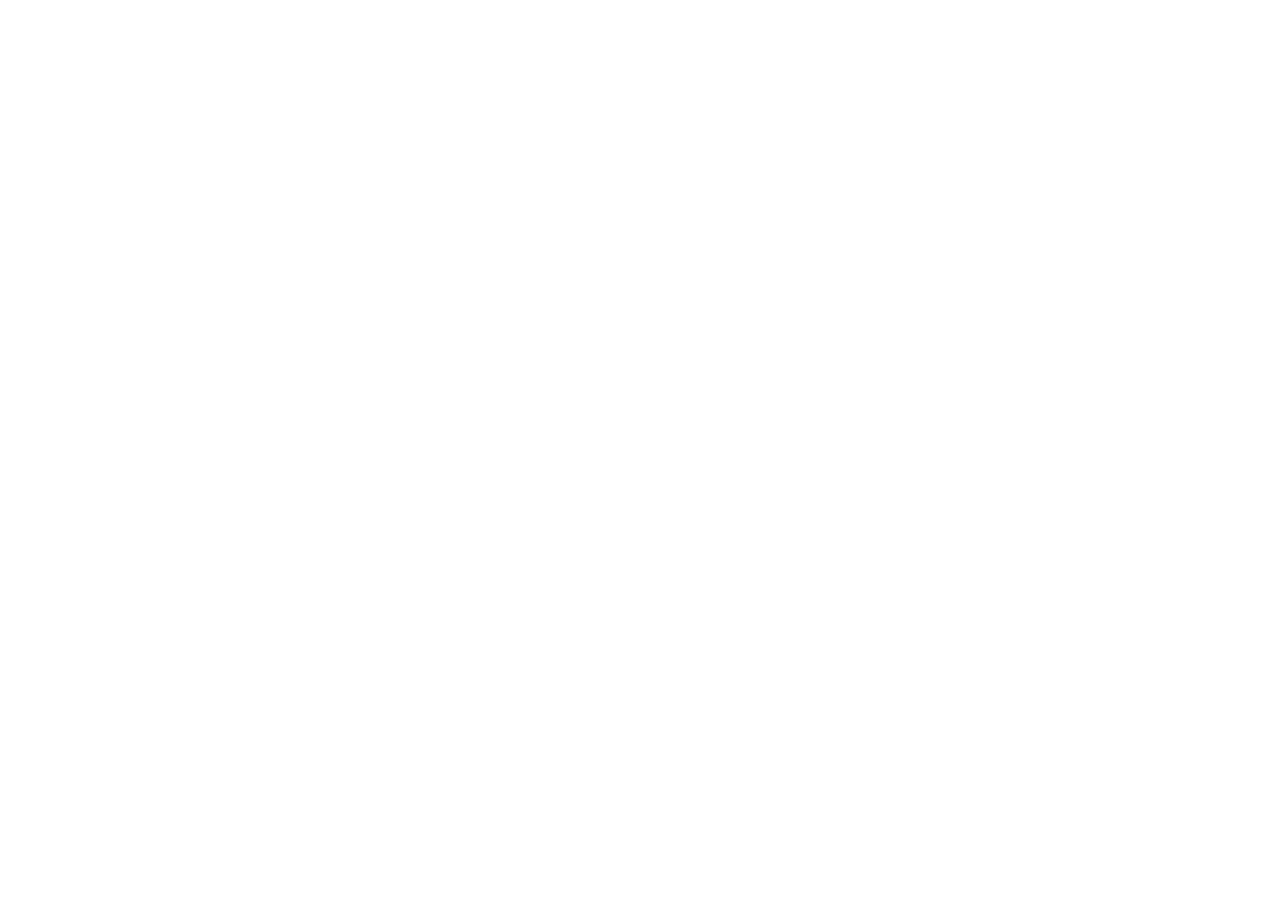
==== index.html @ 419121dc "first commit" ====
<html lang="en">
<head>
    <meta charset="UTF-8">
    <meta http-equiv="X-UA-Compatible" content="IE=edge">
    <meta name="viewport" content="width=device-width, initial-scale=1.0">
    <title>Document</title>
</head>
<body>
    
</body>
</html>
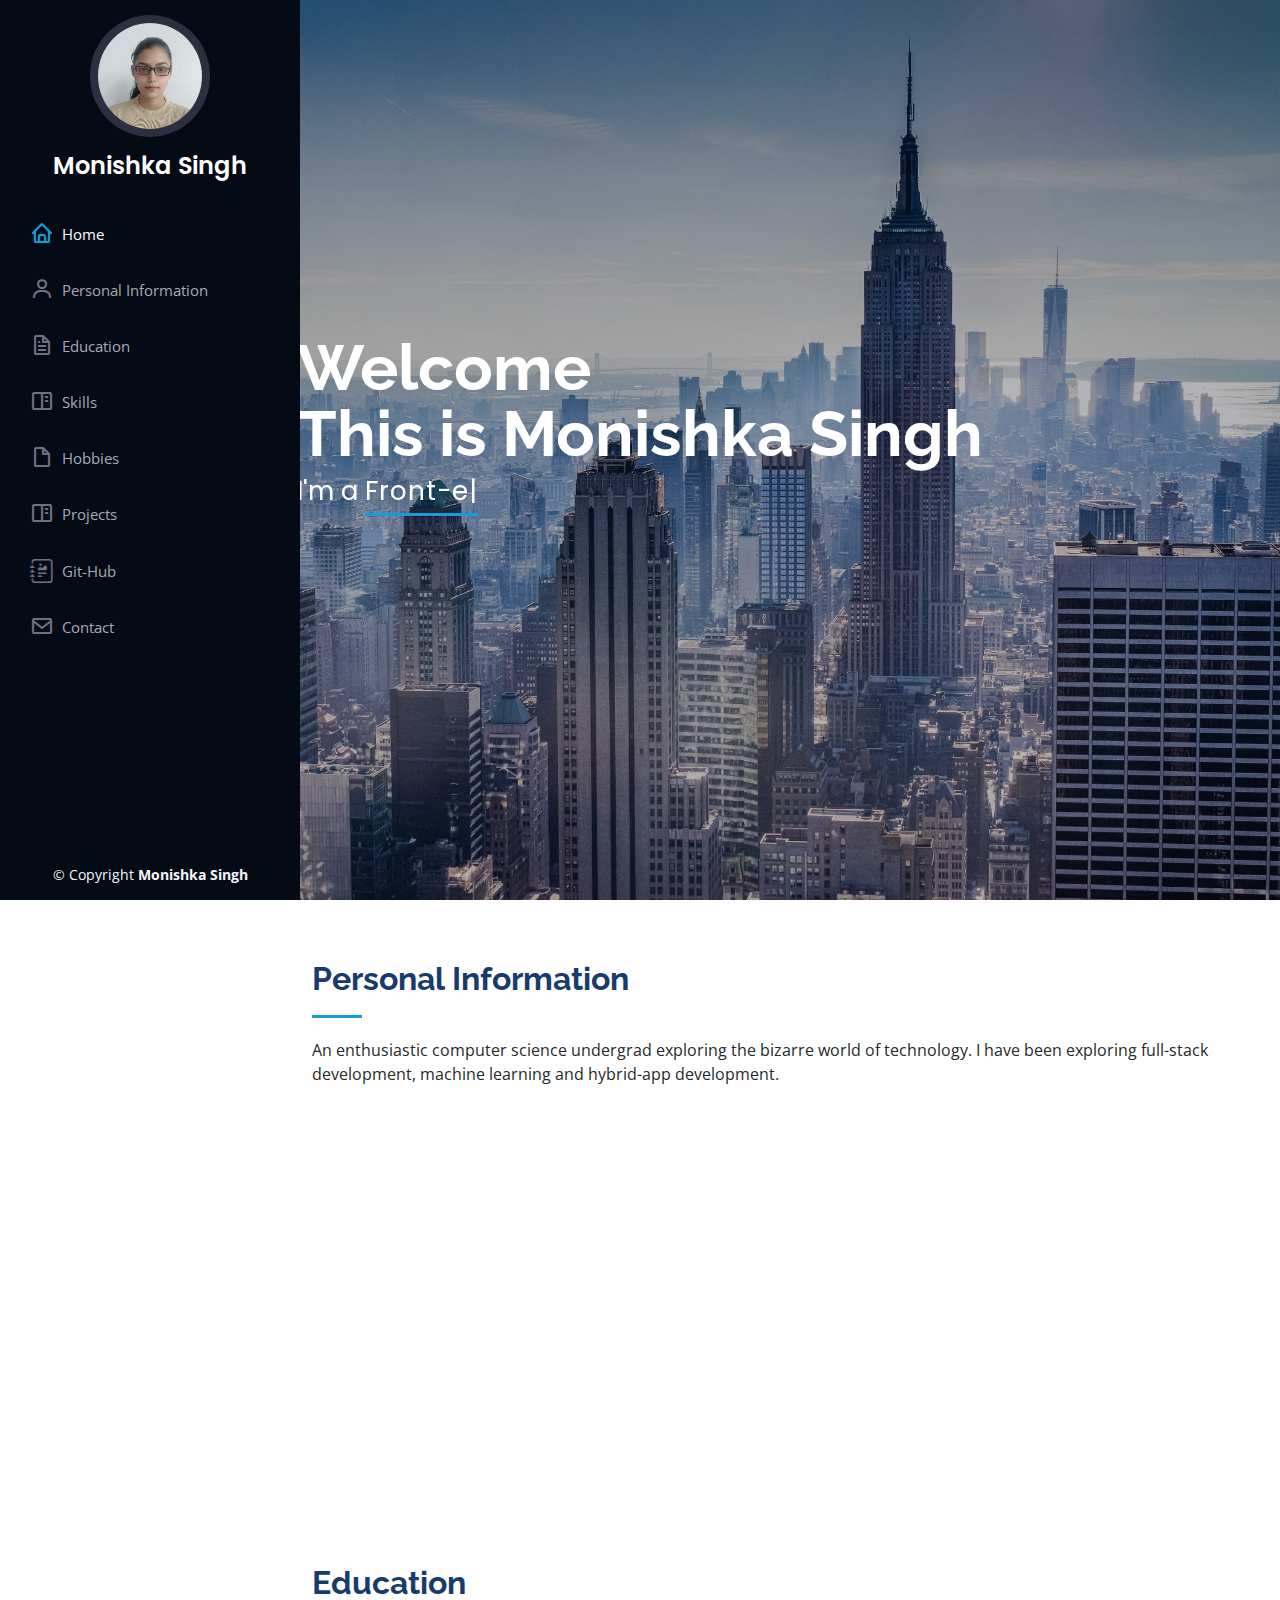
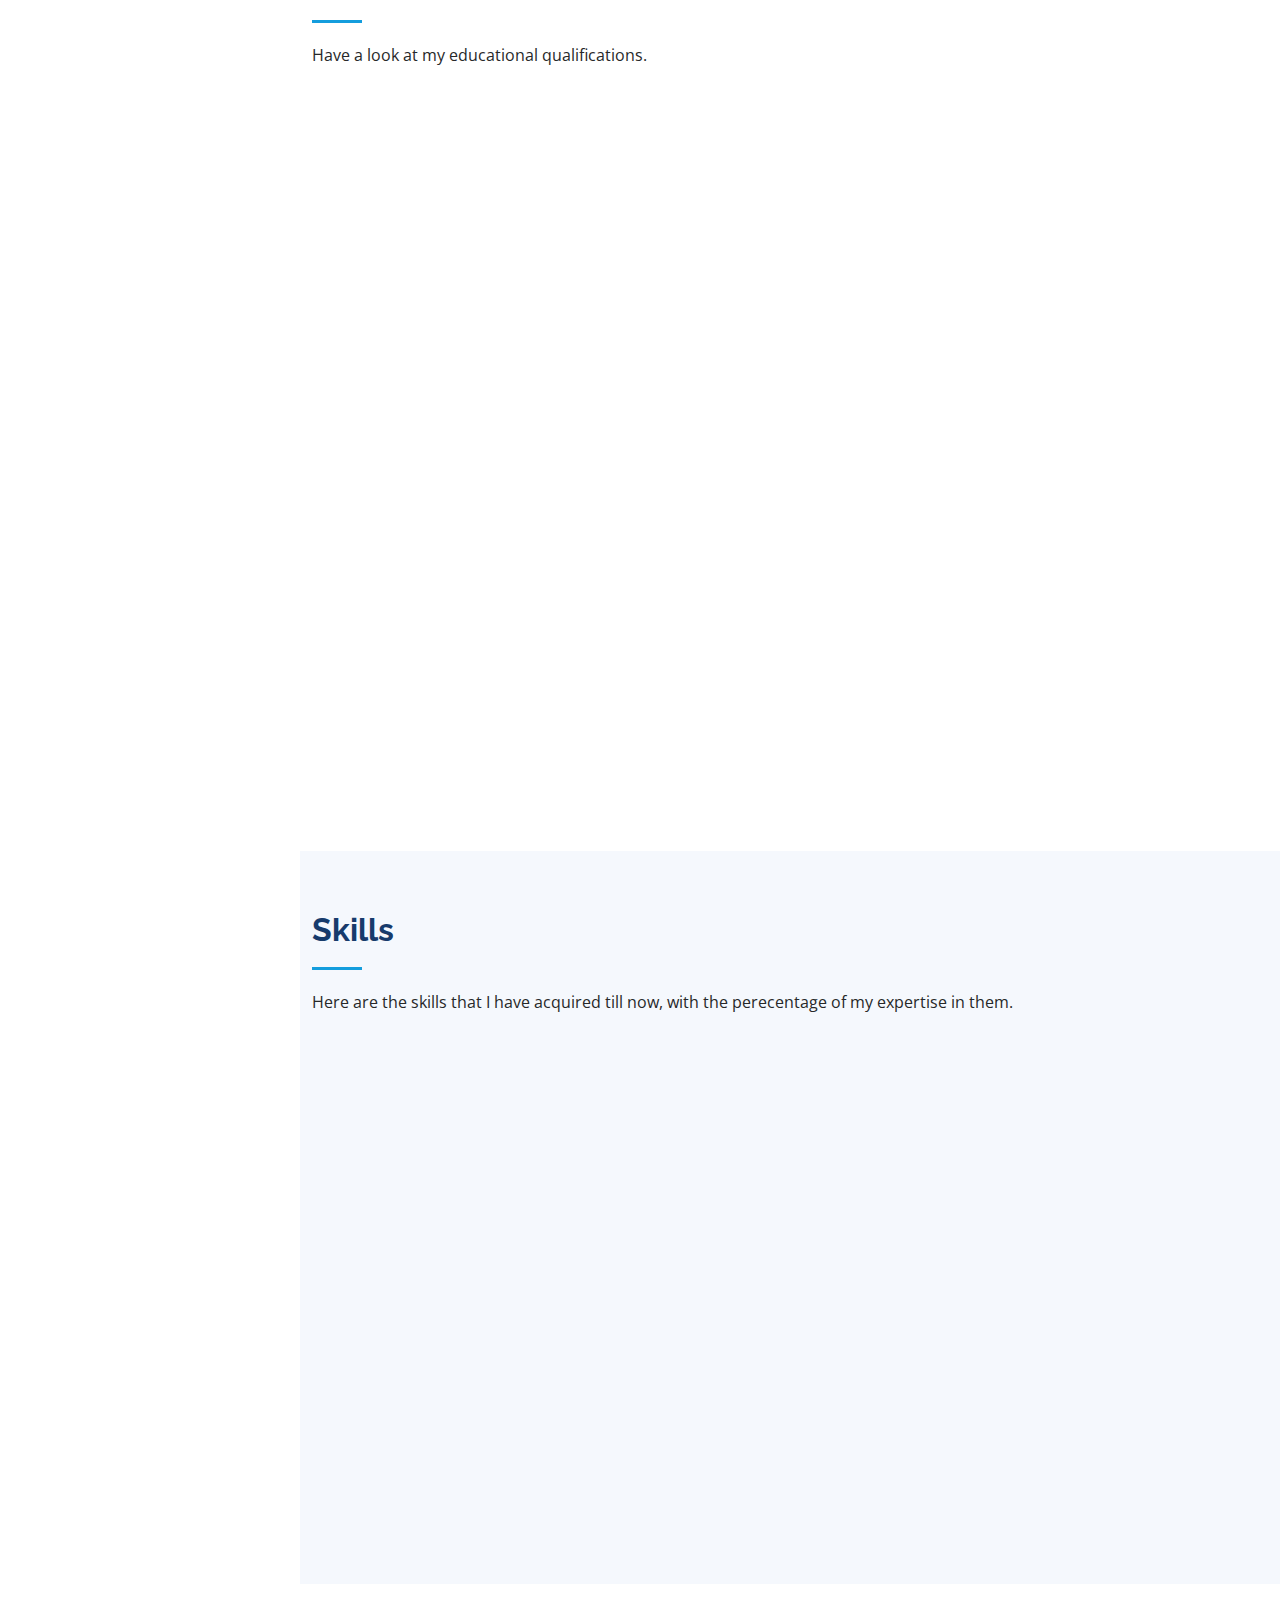
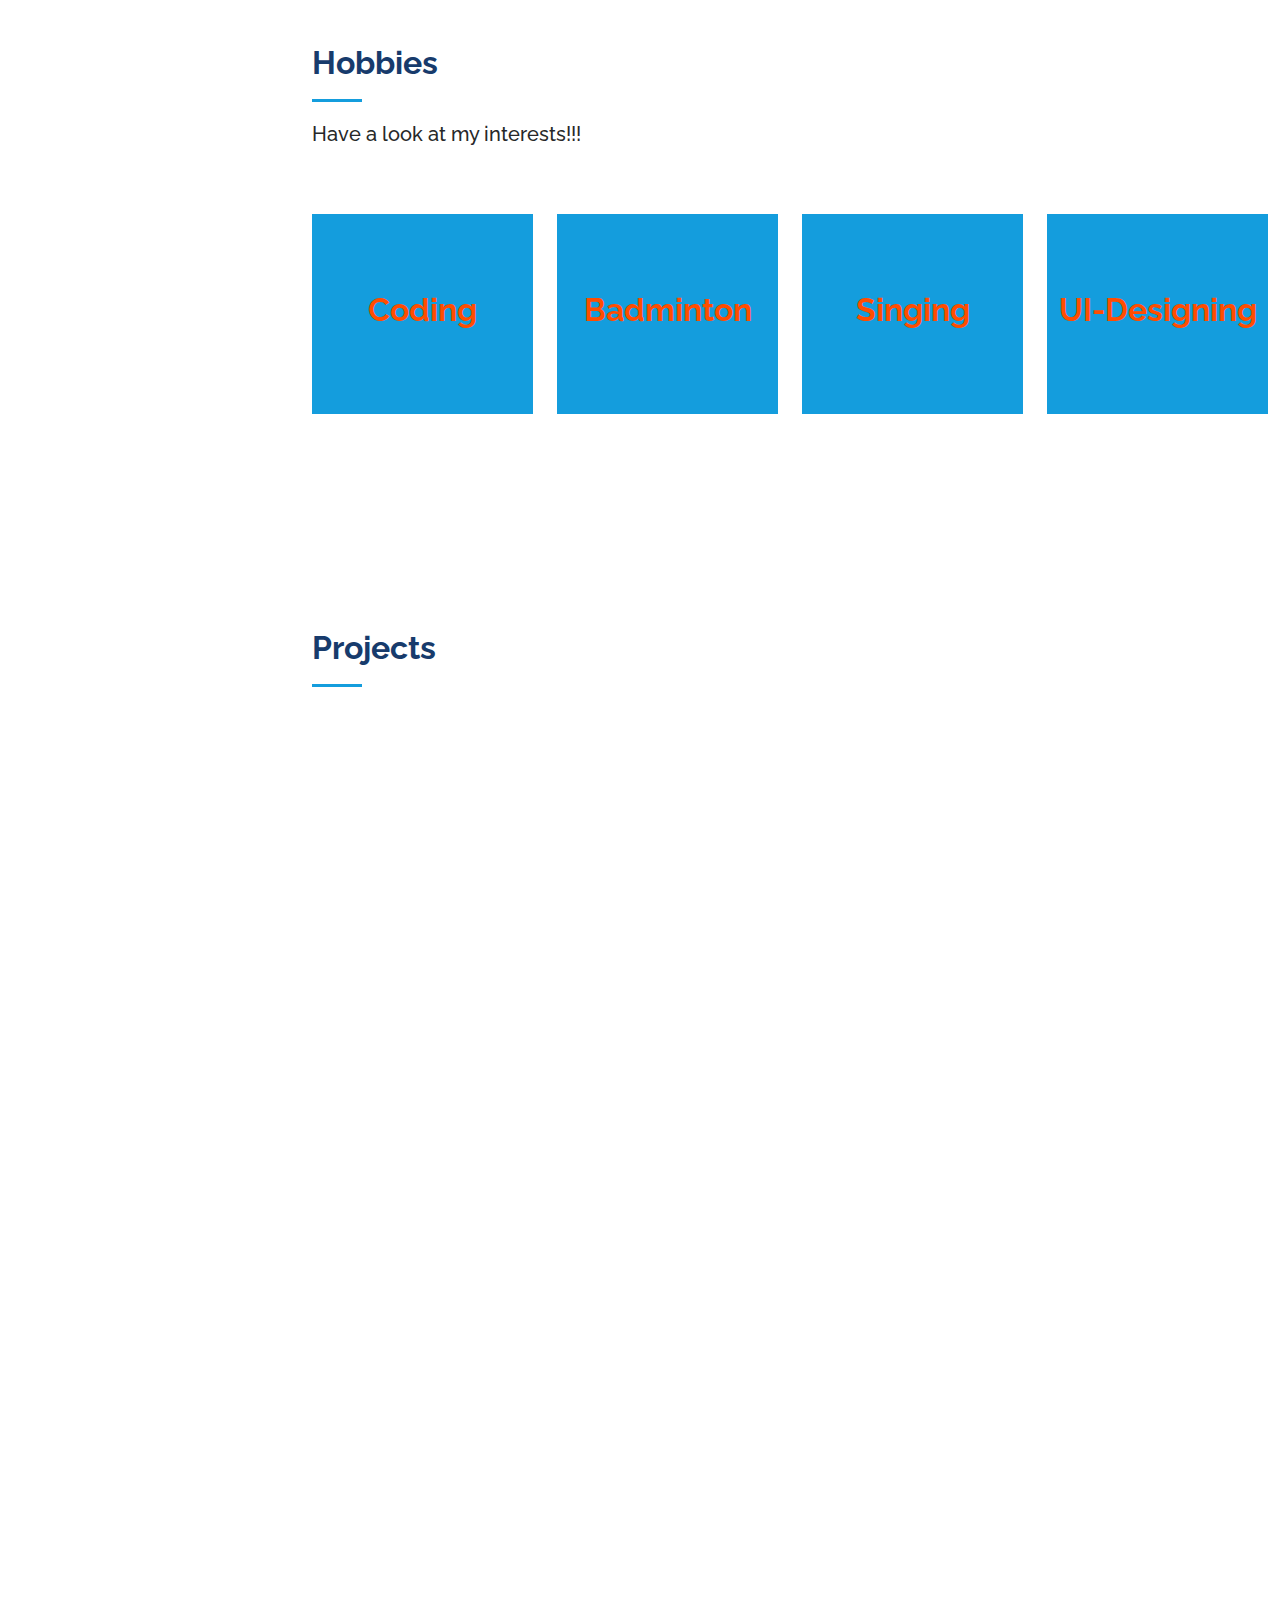
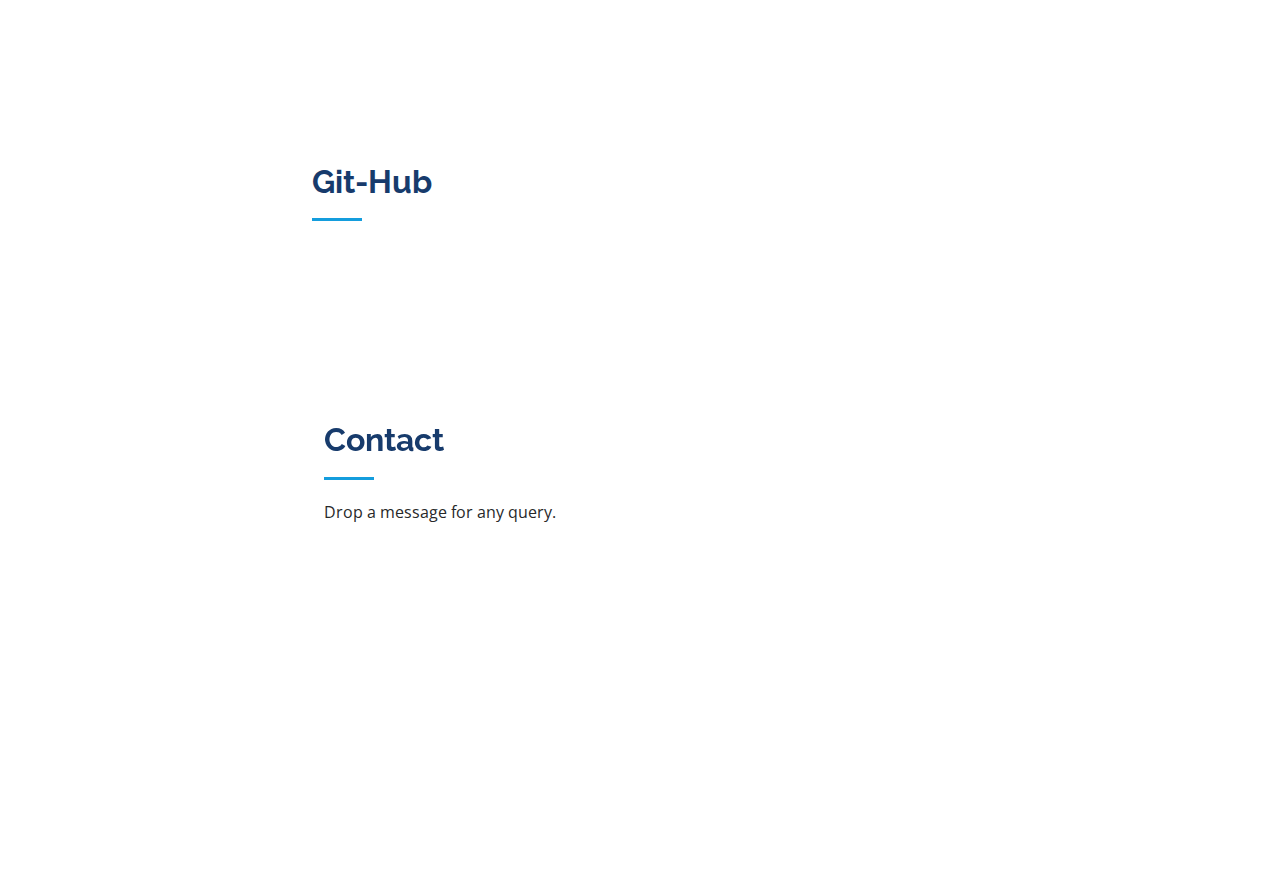
==== commit b4922493: "First commit" ====
--- a/index.html
+++ b/index.html
@@ -1,11 +1,593 @@
+<!DOCTYPE html>
 <html lang="en">
+
 <head>
-    <meta charset="UTF-8">
-    <meta http-equiv="X-UA-Compatible" content="IE=edge">
-    <meta name="viewport" content="width=device-width, initial-scale=1.0">
-    <title>Document</title>
+  <meta charset="utf-8">
+  <meta content="width=device-width, initial-scale=1.0" name="viewport">
+
+  <title>iPortfolio Bootstrap Template - Index</title>
+  <meta content="" name="description">
+  <meta content="" name="keywords">
+
+  <!-- Favicons -->
+  <link href="assets/img/favicon.png" rel="icon">
+  <link href="assets/img/apple-touch-icon.png" rel="apple-touch-icon">
+
+  <!-- Google Fonts -->
+  <link href="https://fonts.googleapis.com/css?family=Open+Sans:300,300i,400,400i,600,600i,700,700i|Raleway:300,300i,400,400i,500,500i,600,600i,700,700i|Poppins:300,300i,400,400i,500,500i,600,600i,700,700i" rel="stylesheet">
+
+  <!-- Vendor CSS Files -->
+  <link href="assets/vendor/aos/aos.css" rel="stylesheet">
+  <link href="assets/vendor/bootstrap/css/bootstrap.min.css" rel="stylesheet">
+  <link href="assets/vendor/bootstrap-icons/bootstrap-icons.css" rel="stylesheet">
+  <link href="assets/vendor/boxicons/css/boxicons.min.css" rel="stylesheet">
+  <link href="assets/vendor/glightbox/css/glightbox.min.css" rel="stylesheet">
+  <link href="assets/vendor/swiper/swiper-bundle.min.css" rel="stylesheet">
+
+  <link
+  rel="stylesheet"
+  href="https://cdnjs.cloudflare.com/ajax/libs/font-awesome/4.7.0/css/font-awesome.css"
+  integrity="sha512-5A8nwdMOWrSz20fDsjczgUidUBR8liPYU+WymTZP1lmY9G6Oc7HlZv156XqnsgNUzTyMefFTcsFH/tnJE/+xBg=="
+  crossorigin="anonymous"
+  referrerpolicy="no-referrer"/>
+  <link href="assets/css/style.css" rel="stylesheet">
+
+ 
 </head>
+
 <body>
+
+ 
+  <i class="bi bi-list mobile-nav-toggle d-xl-none"></i>
+
+  <header id="header">
+    <div class="d-flex flex-column">
+
+      <div class="profile">
+        <img src="./assets/img/IMG_20220712_162815 (2).jpg" alt="" class="img-fluid rounded-circle">
+        <h1 class="text-light"><a href="index.html">Monishka Singh</a></h1>
+        
+      </div>
+
+      <nav id="navbar" class="nav-menu navbar">
+        <ul>
+          <li><a href="#hero" class="nav-link scrollto active"><i class="bx bx-home"></i> <span>Home</span></a></li>
+          <li><a href="#Personal Information" class="nav-link scrollto"><i class="bx bx-user"></i> <span>Personal Information</span></a></li>
+          <li><a href="#Education" class="nav-link scrollto"><i class="bx bx-file content"></i> <span>Education</span></a></li>
+          <li><a href="#Skills" class="nav-link scrollto"><i class="bx bx-book-content"></i> <span>Skills</span></a></li>
+          <li><a href="#Hobbies" class="nav-link scrollto"><i class="bx bx-file-blank"></i> <span>Hobbies</span></a></li>
+          <li><a href="#Projects" class="nav-link scrollto"><i class="bx bx-book-content"></i> <span>Projects</span></a></li>
+
+          <li><a href="#Git-Hub" class="nav-link scrollto"><i class="bx bi-journal-richtext"></i> <span>Git-Hub</span></a></li>
+          <li><a href="#Contact" class="nav-link scrollto"><i class="bx bx-envelope"></i> <span>Contact</span></a></li>
+        </ul>
+      </nav><!-- .nav-menu -->
+    </div>
+  </header><!-- End Header -->
+  <section id="hero" class="d-flex flex-column justify-content-center align-items-center">
+    <div class="hero-container" data-aos="fade-in">
+      <h1>Welcome</h1>
+      <h1>This is Monishka Singh</h1>
+      <p>I'm a <span class="typed" data-typed-items="Front-end developer, Programmer"></span></p>
+    </div>
+  </section><!-- End Hero -->
+
+  <main id="main">
+     <section id="Personal Information" class="Personal Information">
+      <div class="container">
+
+        <div class="section-title">
+          <h2>Personal Information</h2>
+          <p>An enthusiastic computer science undergrad exploring the bizarre world of technology. I have been exploring full-stack development, machine learning and hybrid-app development.</p>
+        </div>
+
+        <div class="row">
+          <div class="col-lg-4" data-aos="fade-right">
+            <img src="./assets/img/IMG_20220712_162815 (2).jpg" class="img-fluid" alt="">
+          </div>
+          <div class="col-lg-8 pt-4 pt-lg-0 content" data-aos="fade-left">
+           
+            <p class="fst-italic">
+             
+            <br>
+            <div class="row">
+              
+                <ul>
+                  <li><h5><i class="bi bi-chevron-right"></i> <strong>Address:&nbsp&nbsp</strong> <span>18- Jorawar Nagar, Shahganj, Agra</span></h5></li>
+                  <br>
+                  <br>
+                  <li><h5><i class="bi bi-chevron-right"></i> <strong>Phone:&nbsp&nbsp </strong> <span>8791291678</span></h5></li>
+                  <br>
+                  <br>
+                  <li><h5><i class="bi bi-chevron-right"></i> <strong>City:&nbsp&nbsp </strong> <span>Agra</span></h5></li>
+                  <br>
+                  <br>
+
+      
+                  
+                  <li><h5><i class="bi bi-chevron-right"></i> <strong>Email:&nbsp&nbsp  </strong> <span>singhmonishkass@gmail.com</span></h5></li>
+                </ul>
+              </div>
+            </div>
+            
+          </div>
+        </div>
+
+      </div>
+    </section>
+    <section id="Education" class="Education">
+    <div class="container">
+
+      <div class="section-title">
+        <h2>Education</h2>
+        <p>Have a look at my educational qualifications.</p>
+      </div>
+     
+      
+              <div class="row">
+                <div class="col-lg-6" data-aos="fade-up">
+                  <!-- <h3 class="resume-title">Education</h3> -->
+                  <div class="resume-item">
+                    <ul type="disc">
+                      <li>
+                    <h4>Undergraduation</h4>
+                    <h5>2020 - Present</h5>
+                    <p>Status: Persuing</p>
+                    
+                    <p>Current year: Third</p>
+                    <p>Branch: Computer Science and Engineering</p>
+                    <p>College: GLA University(Mathura)</p>
+                  </li>
+                  </div>
+
+
+                  <div class="row">
+                  
+                      <div class="resume-item">
+                        <ul type="disc">
+                          <li>
+                        <h4>Senior-Secondary Education</h4>
+                        <h5>2018-2020</h5>
+                        <p>Status: Completed</p>
+                        
+                        <p>Stream: Science</p>
+                        
+                        <p>School: St Clares Senior Secondary School(Affiliated to CBSE)</p>
+                        <p>Percentage: 92%</p>
+
+                      </li>
+                      </div>
+                      <div class="row">
+                        
+                          <div class="resume-item">
+                            <ul type="disc">
+                              <li>
+                            <h4>Secondary Education</h4>
+                            <h5>2017-2018</h5>
+                            <p>Status: Completed</p>
+                            
+                            
+                            
+                            <p>School: St Clares Senior Secondary School(Affiliated to CBSE)</p>
+                            <p>Percentage: 95%</p>
     
+                          </li>
+                          </div>
+
+                      
+
+    
+
+                  
+
+          <div class="col-lg-3 col-md-6 d-md-flex align-items-md-stretch" data-aos="fade-up" data-aos-delay="300">
+           
+    </section><!-- End Facts Section -->
+
+    <!-- ======= Skills Section ======= -->
+    <section id="Skills" class="skills section-bg">
+      <div class="container">
+
+        <div class="section-title">
+          <h2>Skills</h2>
+          <p>Here are the skills that I have acquired till now, with the perecentage of my expertise in them.</p>
+        </div>
+
+        <div class="row skills-content">
+
+          <div class="col-lg-6" data-aos="fade-up">
+
+            <div class="progress">
+              <span class="skill">Networking <i class="val">80%</i></span>
+              <div class="progress-bar-wrap">
+                <div class="progress-bar" role="progressbar" aria-valuenow="100" aria-valuemin="0" aria-valuemax="100"></div>
+              </div>
+            </div>
+
+            <div class="progress">
+              <span class="skill">C Programming <i class="val">90%</i></span>
+              <div class="progress-bar-wrap">
+                <div class="progress-bar" role="progressbar" aria-valuenow="90" aria-valuemin="0" aria-valuemax="100"></div>
+              </div>
+            </div>
+
+            <div class="progress">
+              <span class="skill">Java Programming <i class="val">70%</i></span>
+              <div class="progress-bar-wrap">
+                <div class="progress-bar" role="progressbar" aria-valuenow="75" aria-valuemin="0" aria-valuemax="100"></div>
+              </div>
+            </div>
+
+
+            <div class="progress">
+              <span class="skill">HTML<i class="val">100%</i></span>
+              <div class="progress-bar-wrap">
+                <div class="progress-bar" role="progressbar" aria-valuenow="100" aria-valuemin="0" aria-valuemax="100"></div>
+              </div>
+            </div>
+
+            
+            <div class="progress">
+              <span class="skill">CSS<i class="val">90%</i></span>
+              <div class="progress-bar-wrap">
+                <div class="progress-bar" role="progressbar" aria-valuenow="90" aria-valuemin="0" aria-valuemax="100"></div>
+              </div>
+            </div>
+            
+            <div class="progress">
+              <span class="skill">JavaScript<i class="val">70%</i></span>
+              <div class="progress-bar-wrap">
+                <div class="progress-bar" role="progressbar" aria-valuenow="70" aria-valuemin="0" aria-valuemax="100"></div>
+              </div>
+            </div>
+
+            
+            <div class="progress">
+              <span class="skill">Python<i class="val">70%</i></span>
+              <div class="progress-bar-wrap">
+                <div class="progress-bar" role="progressbar" aria-valuenow="70" aria-valuemin="0" aria-valuemax="100"></div>
+              </div>
+            </div>
+
+
+            
+            <div class="progress">
+              <span class="skill">Shell-scripting <i class="val">80%</i></span>
+              <div class="progress-bar-wrap">
+                <div class="progress-bar" role="progressbar" aria-valuenow="80" aria-valuemin="0" aria-valuemax="100"></div>
+              </div>
+            </div>
+
+          </div>
+
+          
+
+      </div>
+    </section><!-- End Skills Section -->
+
+    
+    <section id="Hobbies" class="Hobbies">
+      <div class="container">
+
+        <div class="section-title">
+          <h2>Hobbies</h2>
+          <h5>Have a look at my interests!!!</h5>
+          <div class="row">
+            <div class="col-md-6 col-lg-3 d-flex align-items-stretch mb-5 mb-lg-0">
+              <section id="sec-3">
+                
+                <div class="box" id="box1"><h3>Coding</h3></div>
+              </div>
+                <div class="col-md-6 col-lg-3 d-flex align-items-stretch mb-5 mb-lg-0">
+                  <section id="sec-3">
+                    <div class="box2" id="box2"><h3>Badminton</h3></div>
+                  </div>
+
+                    <div class="col-md-6 col-lg-3 d-flex align-items-stretch mb-5 mb-lg-0">
+                      <section id="sec-3">
+                        <div class="box3" id="box3"><h3>Singing</h3></div>
+                      </div>
+                      <div class="col-md-6 col-lg-3 d-flex align-items-stretch mb-5 mb-lg-0">
+                        <section id="sec-3">
+                          <div class="box4" id="box4"><h3>UI-Designing</h3></div>
+                        </div>
+  
+
+
+                        
+  
+                
+              </section>
+           
+
+
+          
+       
+        </div>
+      </div>
+    </section>
+
+
+
+    
+    <section id="Projects" class="Projects">
+      <div class="container">
+
+        <div class="section-title">
+          <h2>Projects</h2>
+ <div class="row">
+          <div class="col-lg-4 col-md-6 icon-box" data-aos="fade-up">
+
+
+          <section id="sec3">
+            <a href="https://123moni-source.github.io/To-do-list/"  target="_blank">
+                <main>
+                    <div class="im"><img src="./assets/img/project.jpg" alt="List" height="70%" width="70%">
+                    </div>
+                    <div class="info">
+                        <dl>
+                            <dt><h3 id="project">TO-DO LIST</h3></dt>
+                            <dd>Manage your daily tasks with the app.</dd>
+                        </dl>
+                    </div>
+                </main>
+            </a>
+          </div>
+            
+             <div class="col-lg-4 col-md-6 icon-box" data-aos="fade-up" data-aos-delay="100"> 
+
+            <section id="sec3">
+              <a href="https://123moni-source.github.io/Live_clock_frontend/"  target="_blank">
+                  <main>
+                      <div class="im"><img src="./assets/img/project.jpg" alt="List" height="70%" width="70%">
+                      </div>
+                      <div class="info">
+                          <dl>
+                              <dt><h3 id="project">LIVE-CLOCK</h3></dt>
+                              <dd>Keep a track of time with this live clock.</dd>
+                          </dl>
+                      </div>
+                  </main>
+              </a>
+
+            </div>
+
+
+
+            <div class="col-lg-4 col-md-6 icon-box" data-aos="fade-up" data-aos-delay="100"> 
+
+              <section id="sec3">
+                <a href="https://123moni-source.github.io/API/"  target="_blank">
+                    <main>
+                        <div class="im"><img src="./assets/img/project.jpg" alt="List" height="70%" width="70%">
+                        </div>
+                        <div class="info">
+                            <dl>
+                                <dt><h3 id="project">COVID-API</h3></dt>
+                                <dd>Know about the daily status of pandemic with this API.</dd>
+                            </dl>
+                        </div>
+                    </main>
+                </a>
+  
+              </div>
+
+
+
+
+              <div class="row">
+                <div class="col-lg-4 col-md-6 icon-box" data-aos="fade-up">
+      
+      
+                <section id="sec3">
+                  <a href="https://123moni-source.github.io/Ball_Animation/"  target="_blank">
+                      <main>
+                          <div class="im"><img src="./assets/img/project.jpg" alt="List" height="70%" width="70%">
+                          </div>
+                          <div class="info">
+                              <dl>
+                                  <dt><h3 id="project">ANIMATIONS</h3></dt>
+                                  <dd>Just an implementation of animations on front-end</dd>
+                              </dl>
+                          </div>
+                      </main>
+                  </a>
+                </div>
+                  
+                   <div class="col-lg-4 col-md-6 icon-box" data-aos="fade-up" data-aos-delay="100"> 
+      
+                  <section id="sec3">
+                    <a href="https://123moni-source.github.io/Firebase/"  target="_blank">
+                        <main>
+                            <div class="im"><img src="./assets/img/project.jpg" alt="List" height="70%" width="70%">
+                            </div>
+                            <div class="info">
+                                <dl>
+                                    <dt><h3 id="project">FIREBASE & CRUD APPLICATION</h3></dt>
+                                    <dd>A contact form using firebase.</dd>
+                                </dl>
+                            </div>
+                        </main>
+                    </a>
+      
+                  </div>
+      
+      
+      
+                  <div class="col-lg-4 col-md-6 icon-box" data-aos="fade-up" data-aos-delay="100"> 
+                    
+                    <section id="sec3">
+                      <a href=""  target="_blank">
+                          <main>
+                              <div class="im"><img src="./assets/img/project.jpg" alt="List" height="70%" width="70%">
+                              </div>
+                              <div class="info">
+                                  <dl>
+                                      <dt><h3 id="project">FLIP THE CARD GAME</h3></dt>
+                                      <dd>A simple game suding Javascript.</dd>
+                                  </dl>
+                              </div>
+                          </main>
+                      </a>
+        
+                    </div>
+                    
+
+             
+           
+       
+    </section><!-- End Section -->
+
+
+    <!-- ======= Contact Section ======= -->
+
+
+
+    <section id="Git-Hub" class="Git-Hub">
+      <div class="container">
+
+        <div class="section-title">
+          <h2>Git-Hub</h2>
+          
+
+
+
+          <div class="row">
+            <div class="col-lg-4 col-md-6 icon-box" data-aos="fade-up">
+               
+               <section id="sec4">
+                  
+                    <article id="art-1" class="art">10+ Repositories</article>
+                    </div>
+
+
+
+                    <div class="col-lg-4 col-md-6 icon-box" data-aos="fade-up">
+               
+                      <section id="sec4">
+                         
+                           <article id="art-1" class="art">Active since 2020</article>
+                           </div>
+  
+                           
+
+                           <div class="col-lg-4 col-md-6 icon-box" data-aos="fade-up">
+               
+                            <section id="sec4">
+                               
+                                 <article id="art-1" class="art"> Id: 123moni-source</article>
+                                 </div>
+               
+  
+                    
+          
+        </div>
+
+
+
+
+
+
+
+
+
+
+    <section id="Contact" class="Contact">
+      <div class="container">
+
+        <div class="section-title">
+          <h2>Contact</h2>
+          <p>Drop a message for any query.</p>
+        </div>
+
+        <div class="row" data-aos="fade-in">
+
+          <div class="col-lg-5 d-flex align-items-stretch">
+            <div class="info">
+
+              <div class="email">
+                <i class="bi bi-envelope"></i>
+                <h4>Email:</h4>
+                <p>singhmonishkass@gmail.com <br></p>
+              </div>
+
+              <div class="phone">
+                <i class="bi bi-phone"></i>
+                <h4>Call:</h4>
+                <p>8791291678</p>
+              </div>
+
+            </div>
+
+          </div>
+
+
+          
+
+          <!-- <div class="col-lg-7 mt-5 mt-lg-0 d-flex align-items-stretch">
+            <form action="forms/contact.php" method="post" role="form" class="php-email-form">
+              <div class="row">
+                <div class="form-group col-md-6">
+                  <label for="name">Your Name</label>
+                  <input type="text" name="name" class="form-control" id="name" required>
+                </div>
+                <div class="form-group col-md-6">
+                  <label for="name">Your Email</label>
+                  <input type="email" class="form-control" name="email" id="email" required>
+                </div>
+              </div>
+              <div class="form-group">
+                <label for="name">Subject</label>
+                <input type="text" class="form-control" name="subject" id="subject" required>
+              </div>
+              <div class="form-group">
+                <label for="name">Message</label>
+                <textarea class="form-control" name="message" rows="10" required></textarea>
+              </div>
+              <div class="my-3">
+                <div class="loading">Loading</div>
+                <div class="error-message"></div>
+                <div class="sent-message">Your message has been sent. Thank you!</div>
+              </div>
+              <div class="text-center"><button type="submit">Send Message</button></div>
+            </form>
+          </div>
+
+        </div>
+       
+
+
+      </div> -->
+    </section><!-- End Contact Section -->
+
+  </main><!-- End #main -->
+
+  <!-- ======= Footer ======= -->
+  <footer id="footer">
+    <div class="container">
+      <div class="copyright">
+        &copy; Copyright <strong><span>Monishka Singh
+        </span></strong>
+      </div>
+     
+      </div>
+    </div>
+  </footer><!-- End  Footer -->
+
+  <a href="#" class="back-to-top d-flex align-items-center justify-content-center"><i class="bi bi-arrow-up-short"></i></a>
+
+  <!-- Vendor JS Files -->
+  <script src="assets/vendor/purecounter/purecounter.js"></script>
+  <script src="assets/vendor/aos/aos.js"></script>
+  <script src="assets/vendor/bootstrap/js/bootstrap.bundle.min.js"></script>
+  <script src="assets/vendor/glightbox/js/glightbox.min.js"></script>
+  <script src="assets/vendor/isotope-layout/isotope.pkgd.min.js"></script>
+  <script src="assets/vendor/swiper/swiper-bundle.min.js"></script>
+  <script src="assets/vendor/typed.js/typed.min.js"></script>
+  <script src="assets/vendor/waypoints/noframework.waypoints.js"></script>
+  <script src="assets/vendor/php-email-form/validate.js"></script>
+  <script src="assets/js/main.js"></script>
+  
 </body>
+
 </html>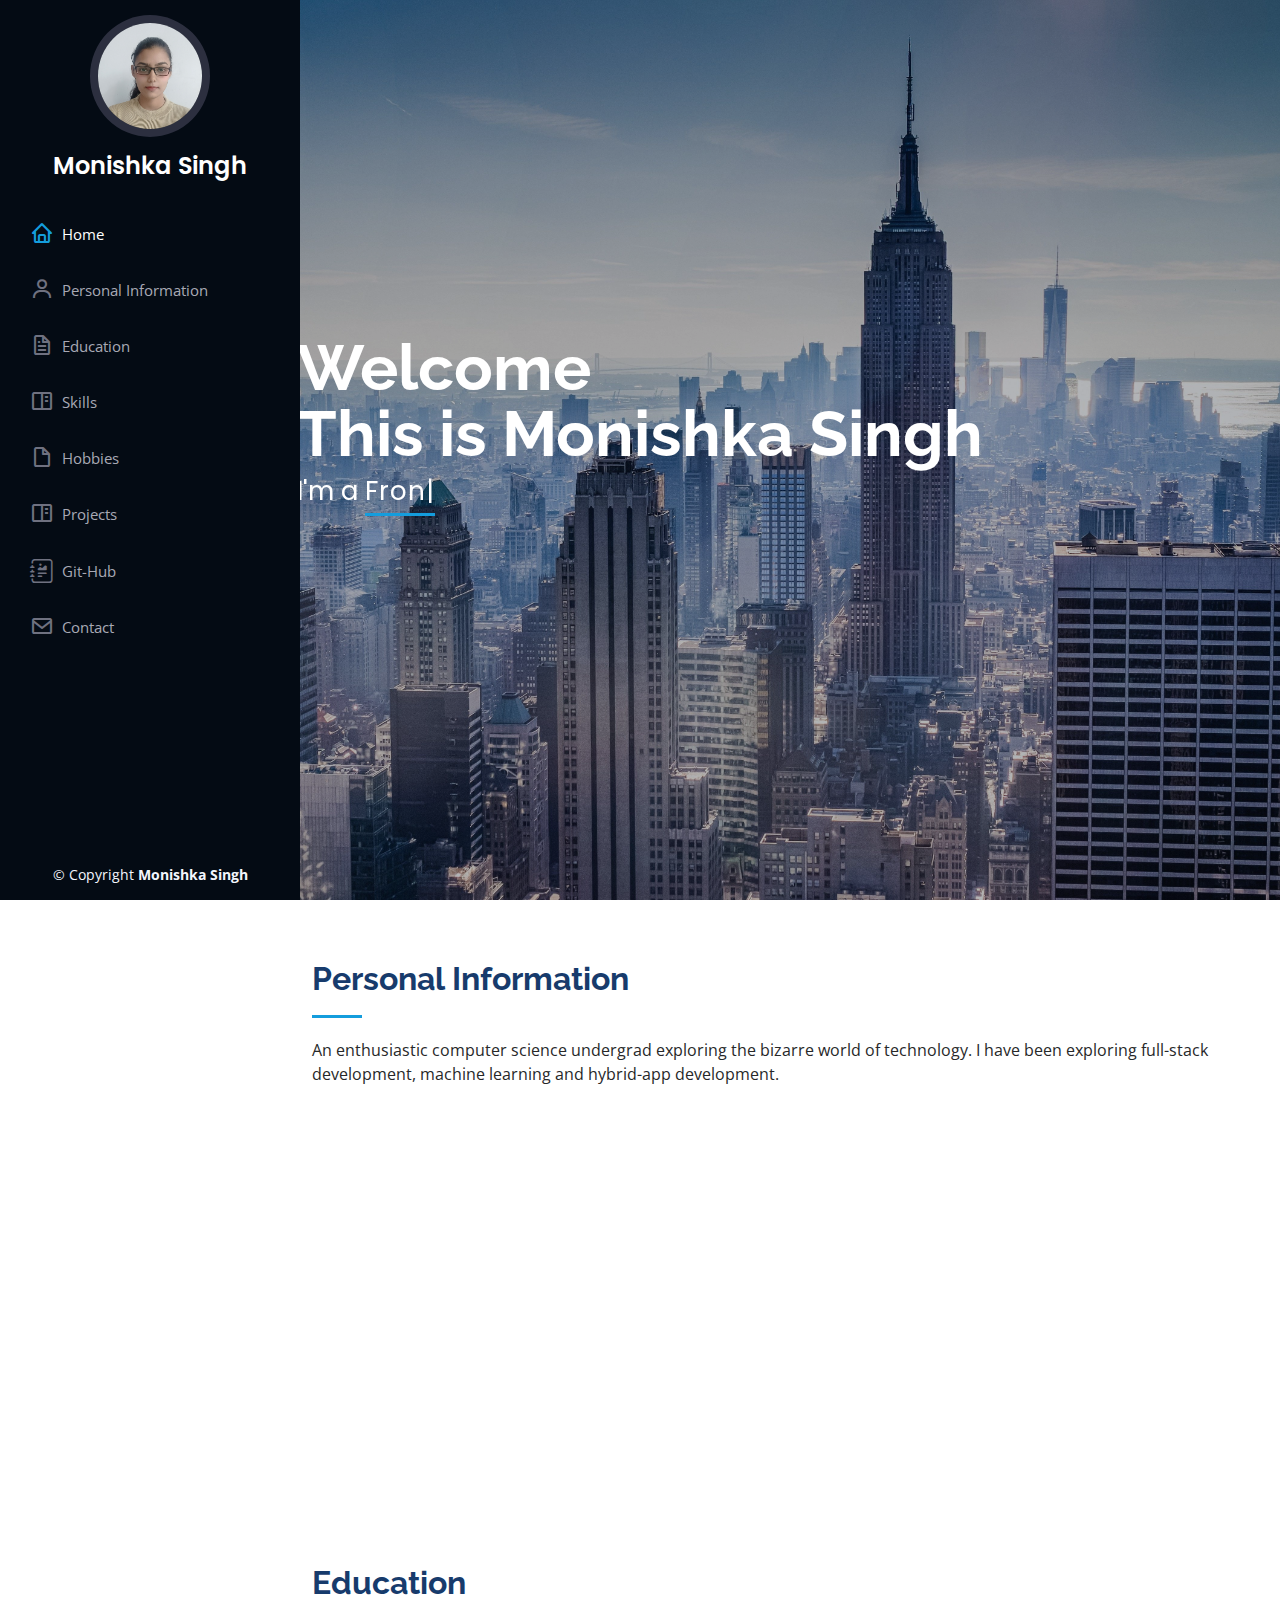
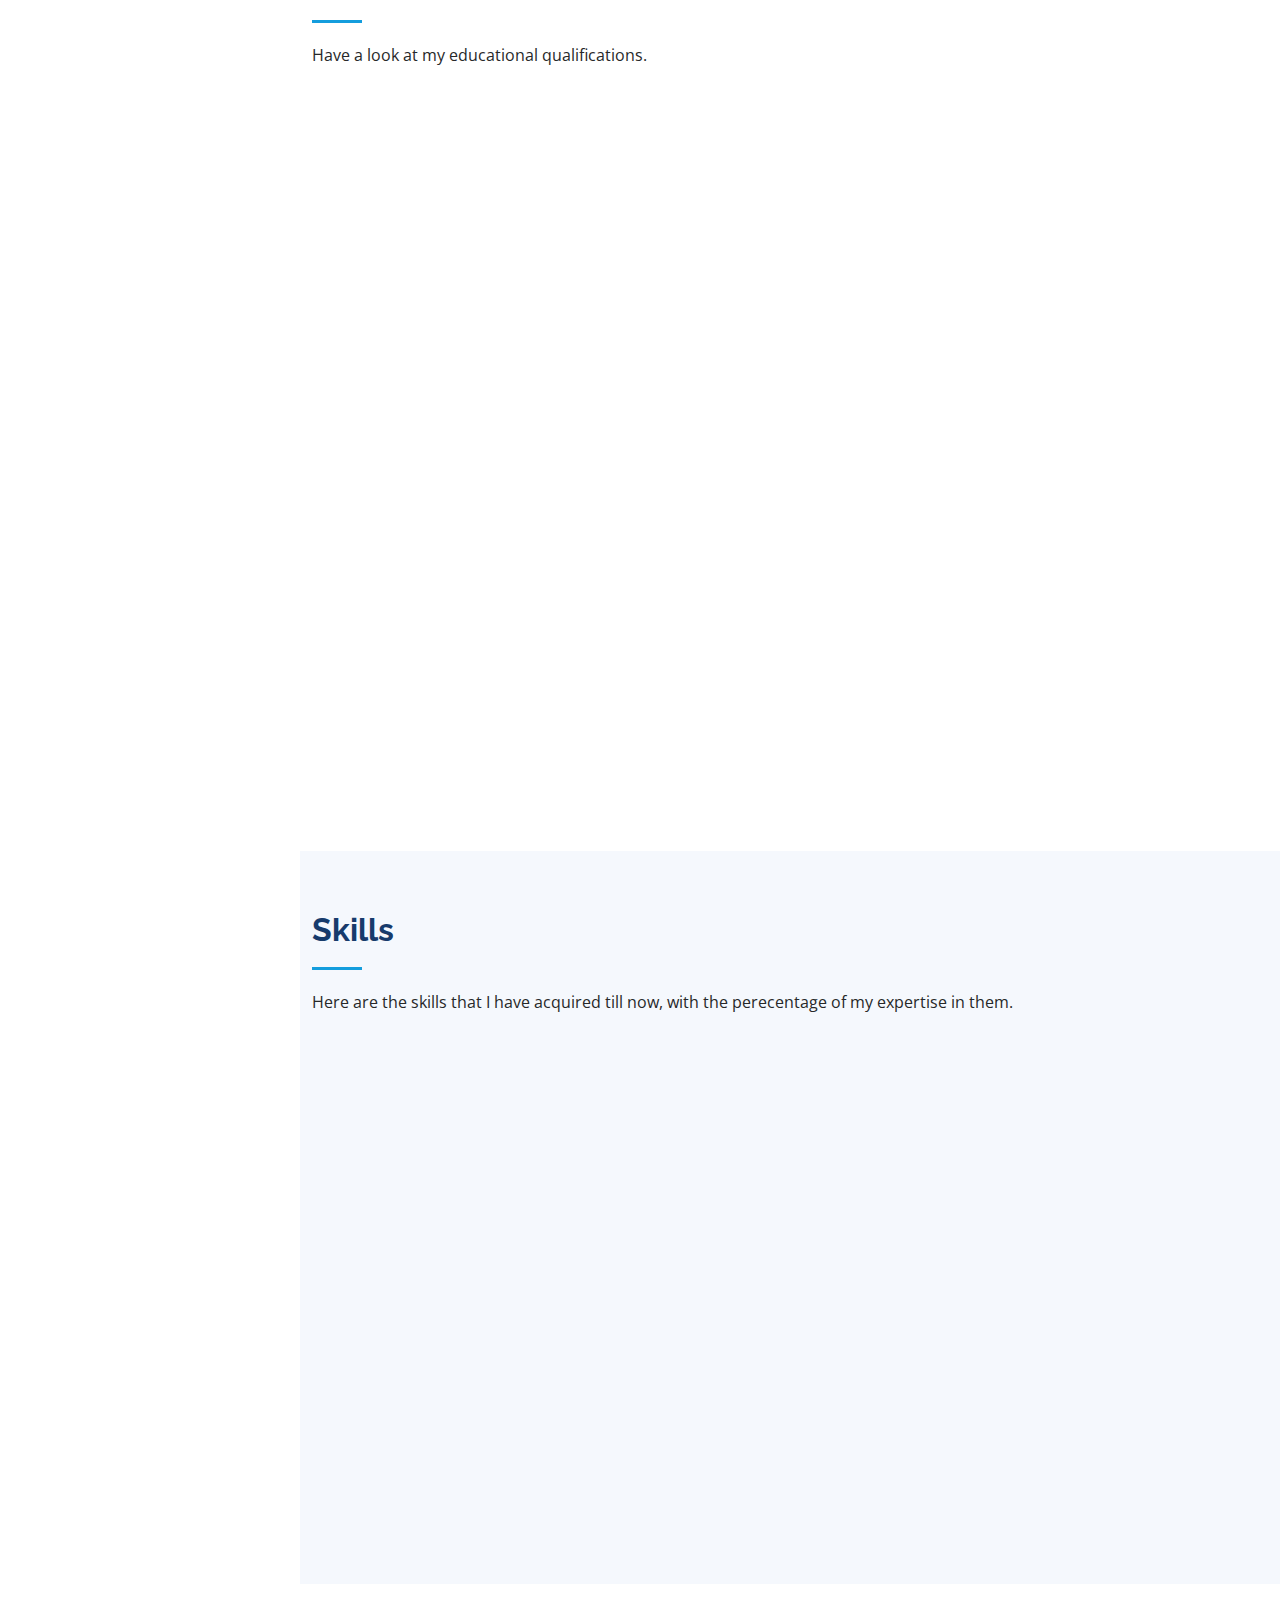
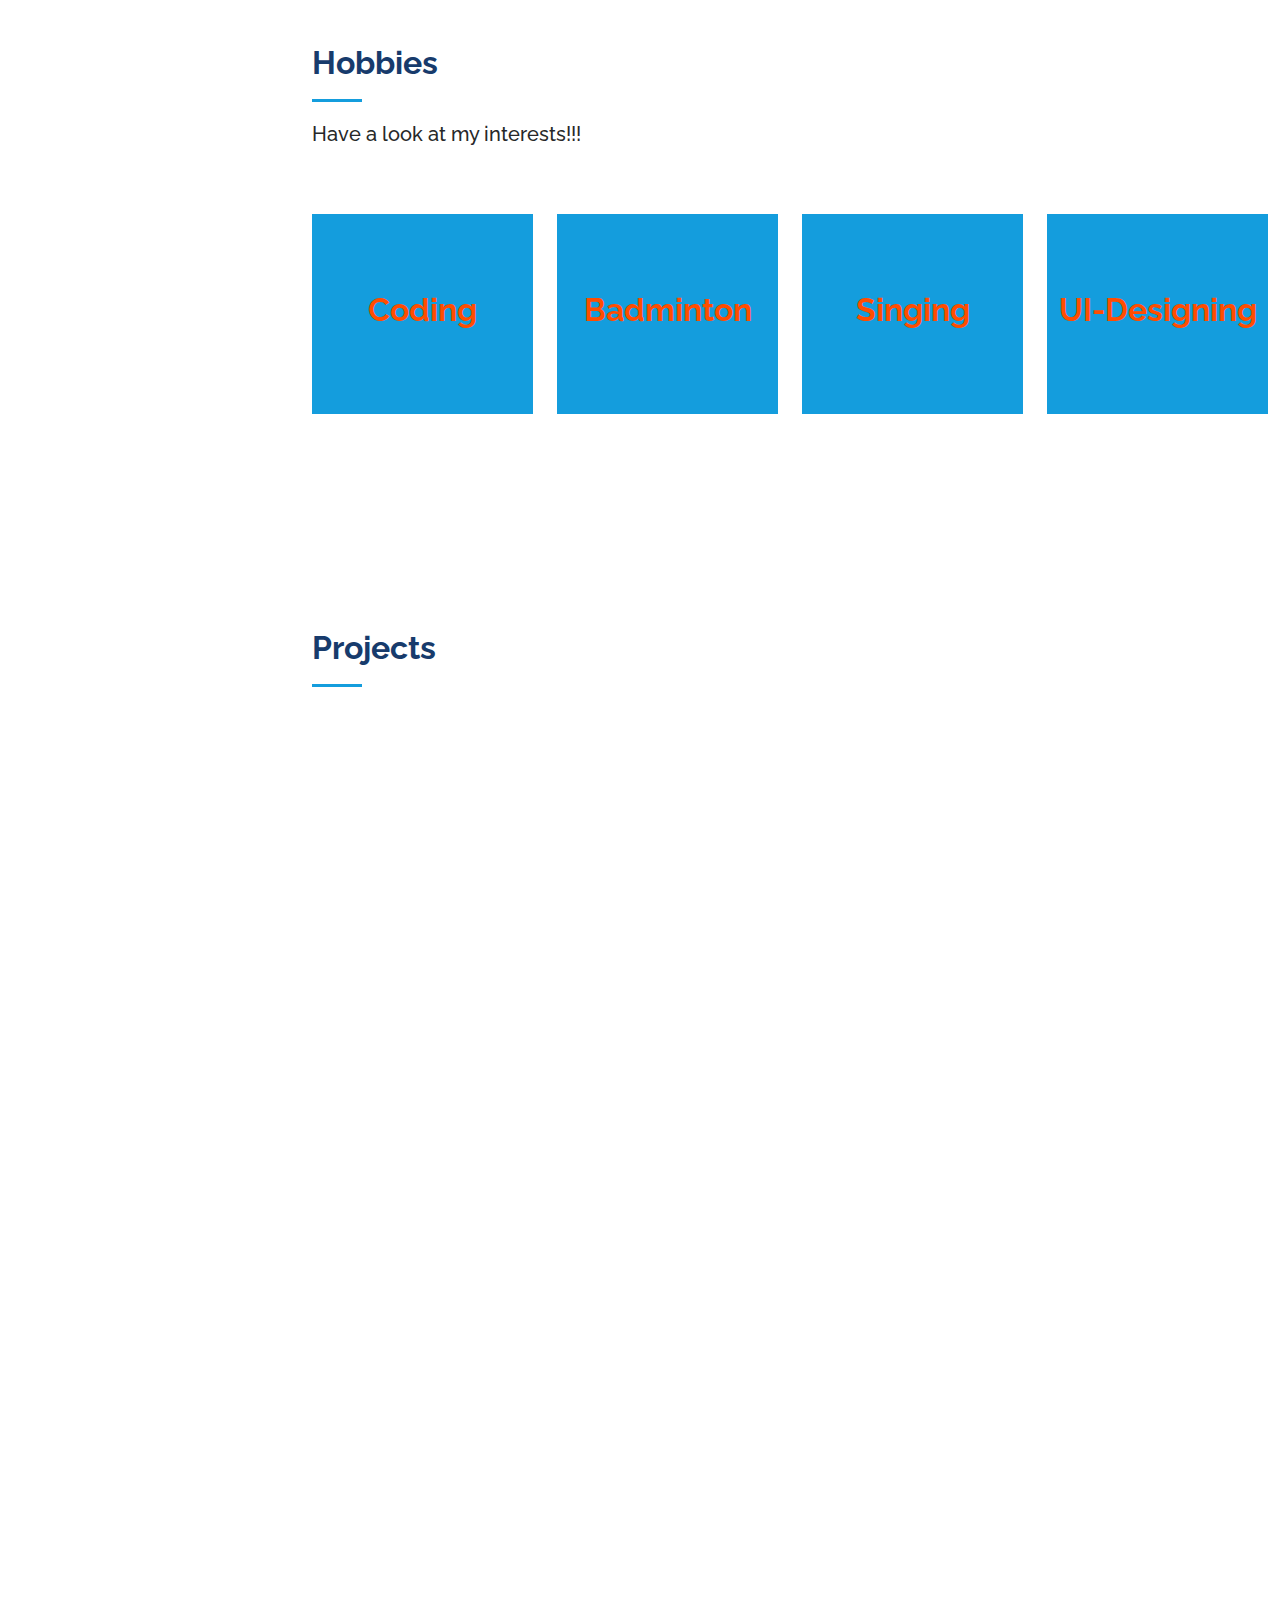
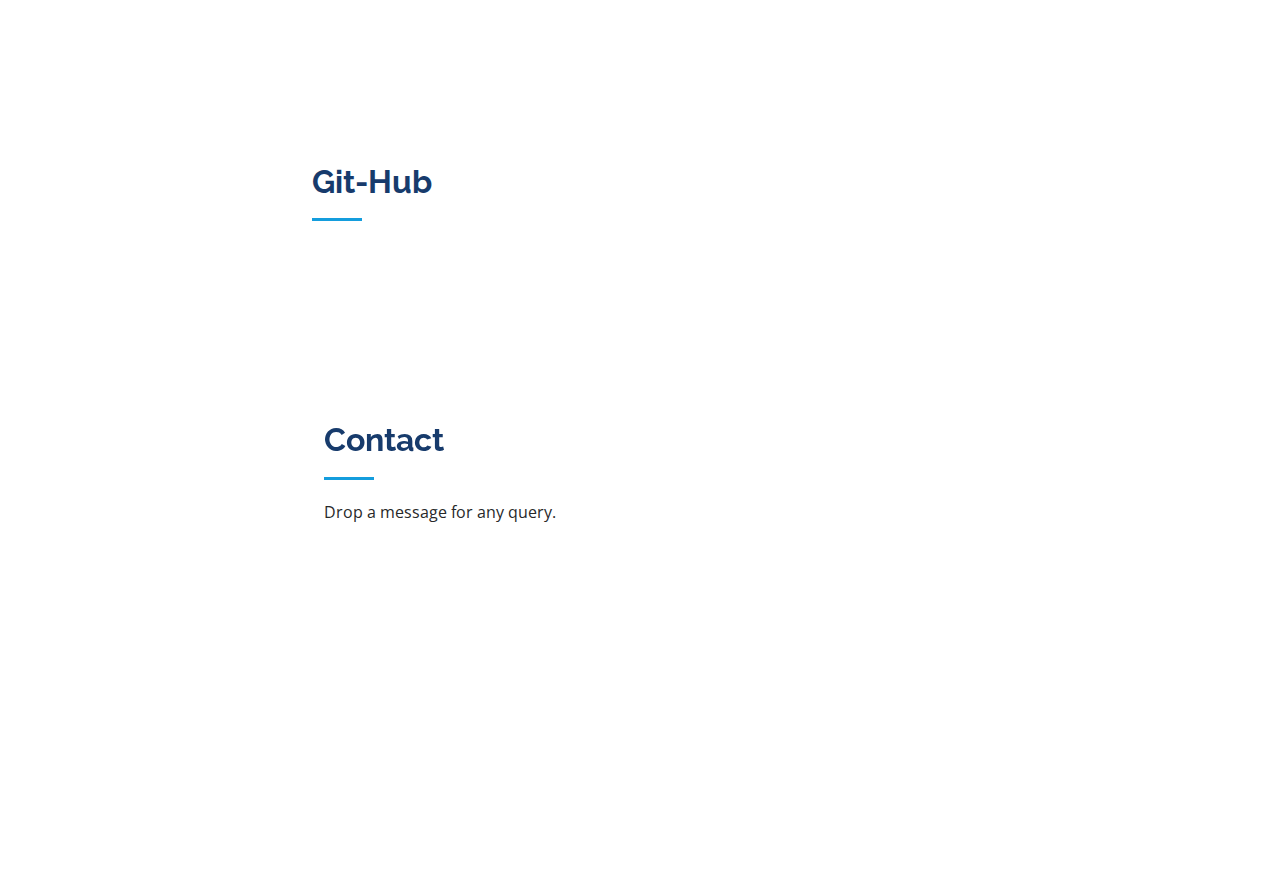
==== commit 14821310: "commit1" ====
--- a/index.html
+++ b/index.html
@@ -417,7 +417,7 @@
                   <div class="col-lg-4 col-md-6 icon-box" data-aos="fade-up" data-aos-delay="100"> 
                     
                     <section id="sec3">
-                      <a href=""  target="_blank">
+                      <a href="https://123moni-source.github.io/website/"  target="_blank">
                           <main>
                               <div class="im"><img src="./assets/img/project.jpg" alt="List" height="70%" width="70%">
                               </div>
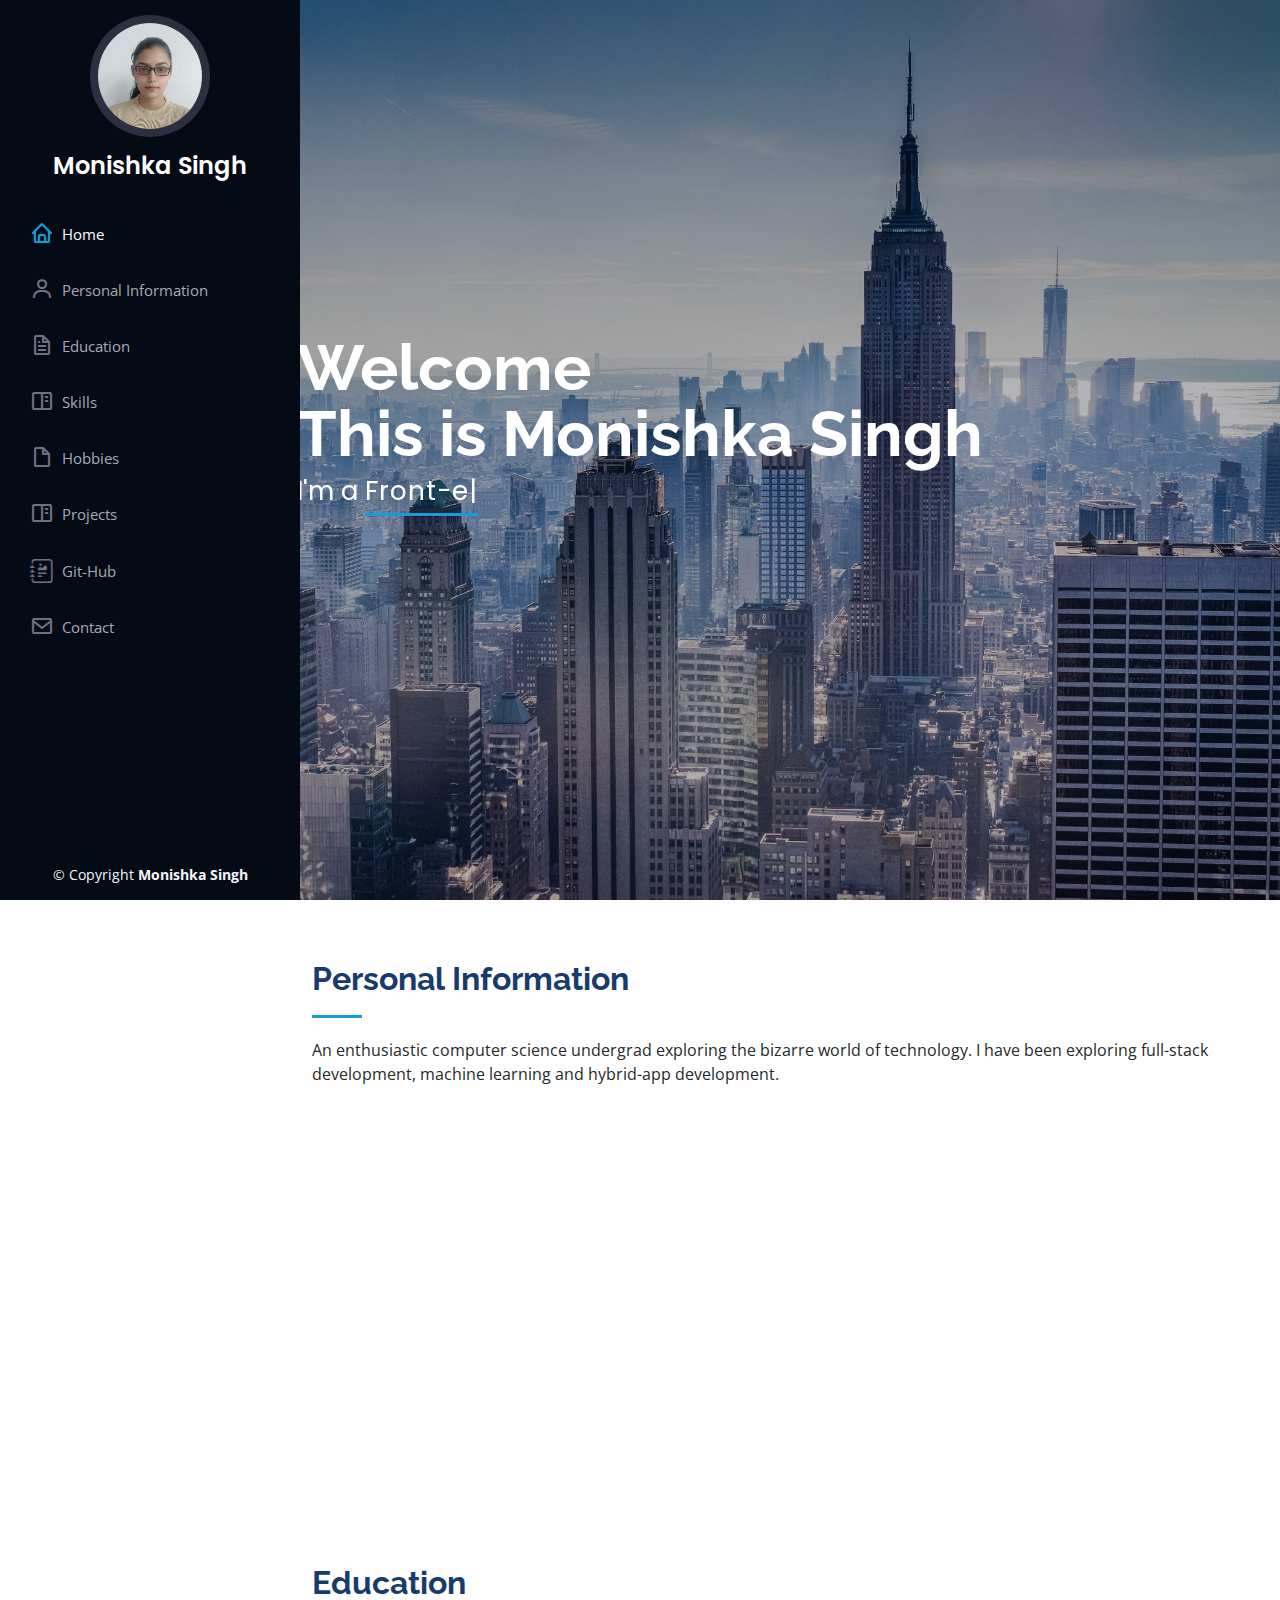
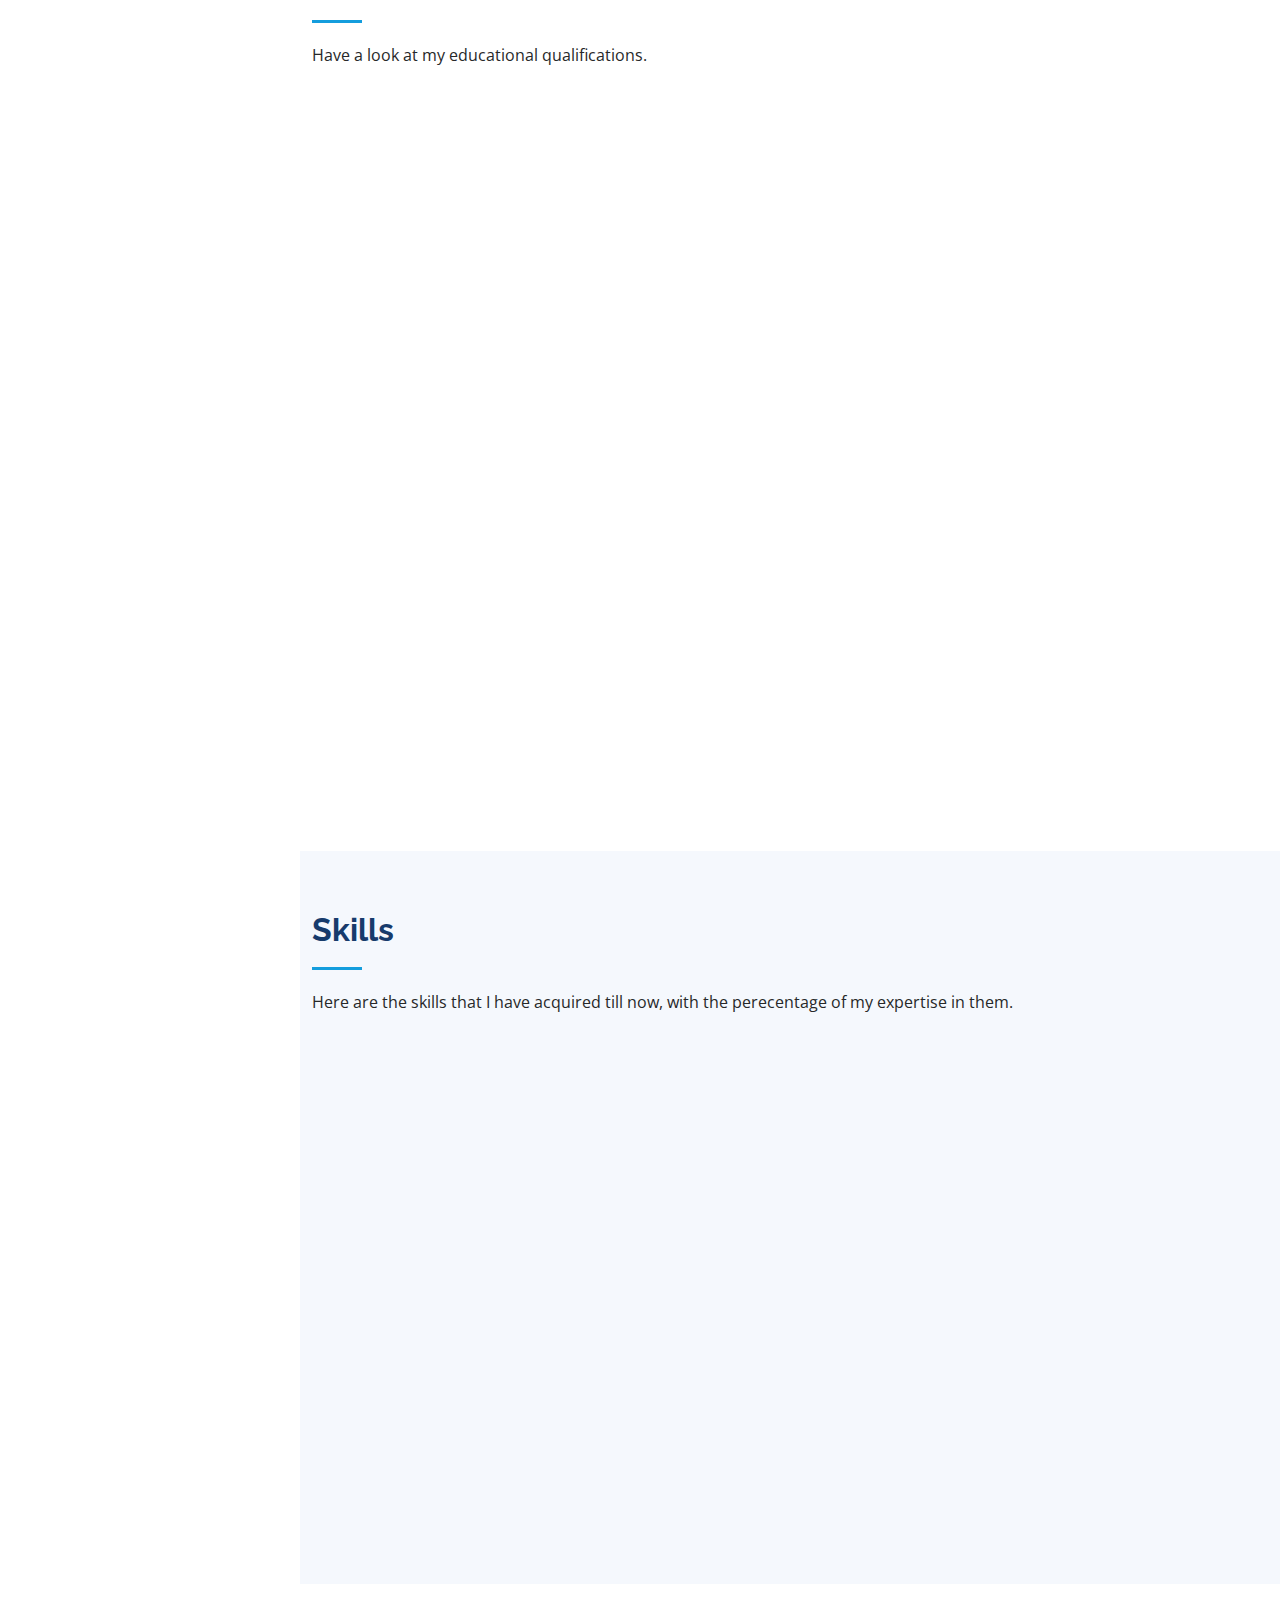
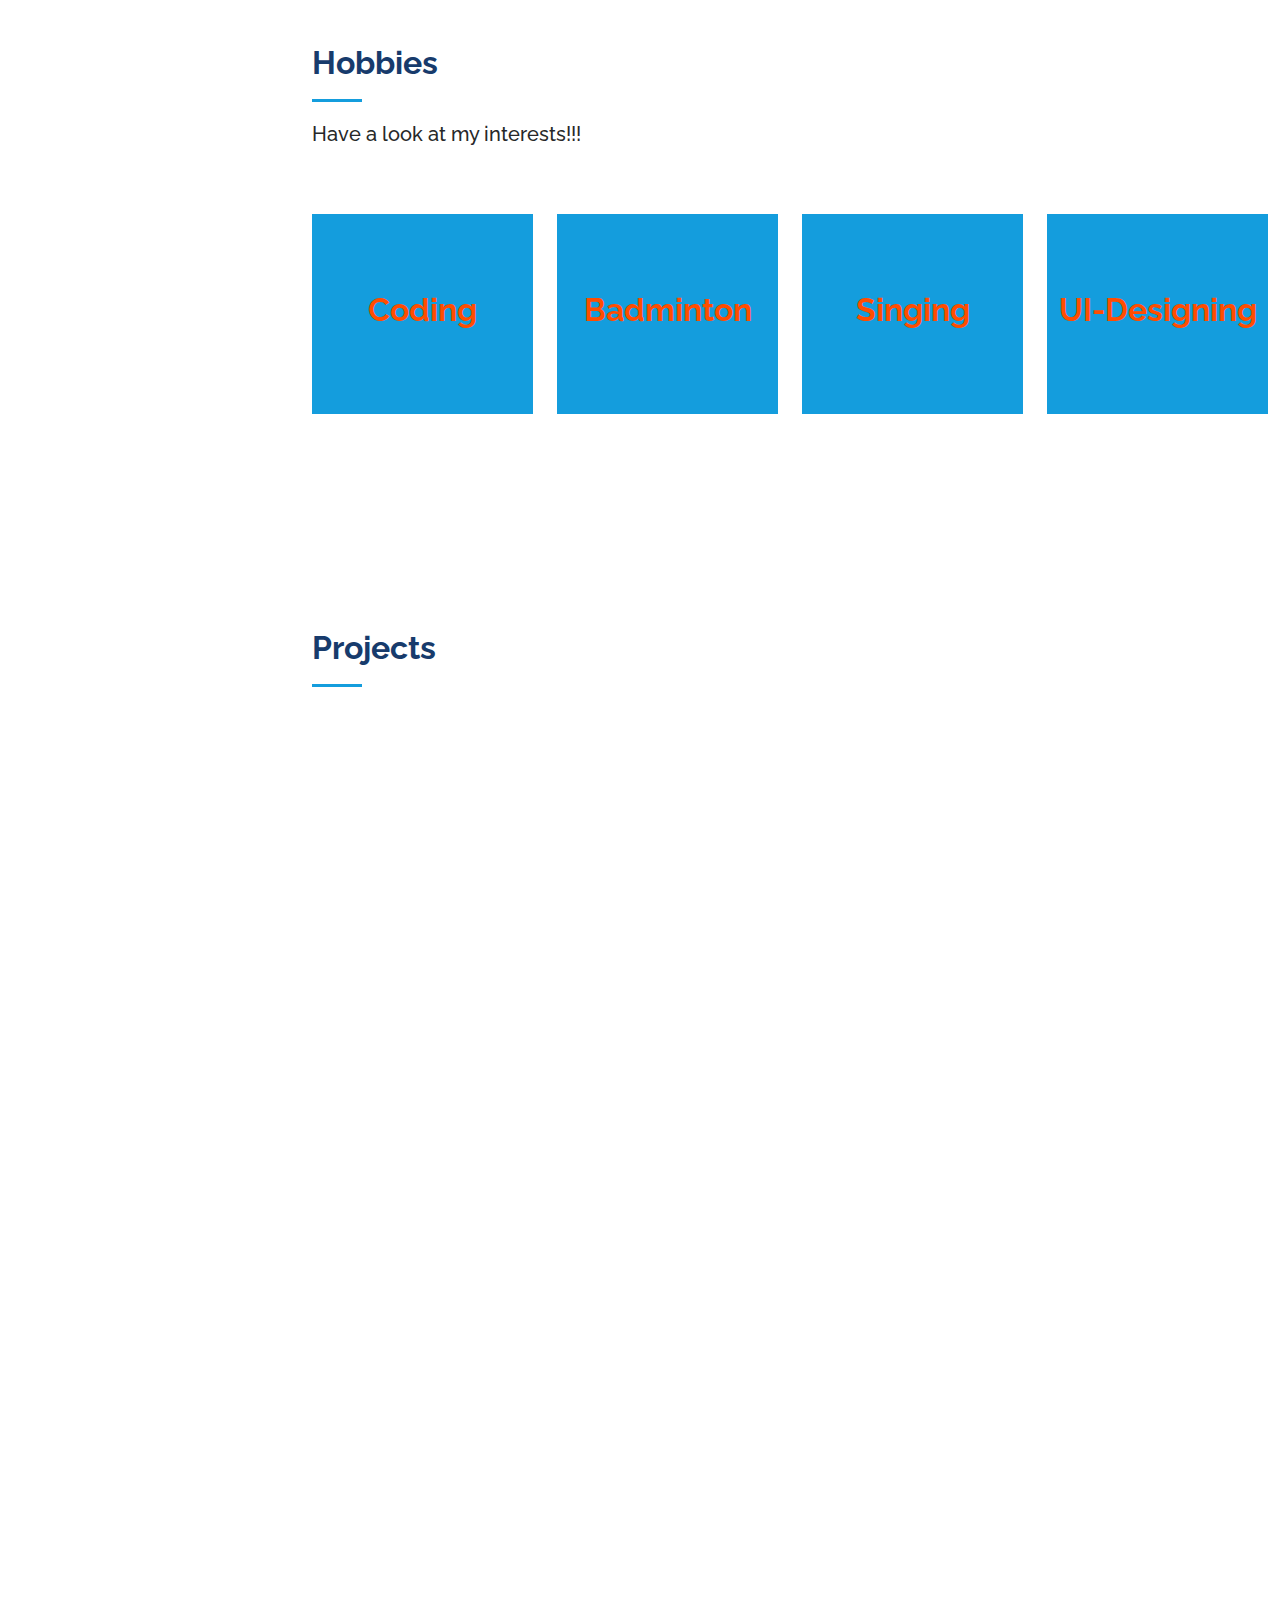
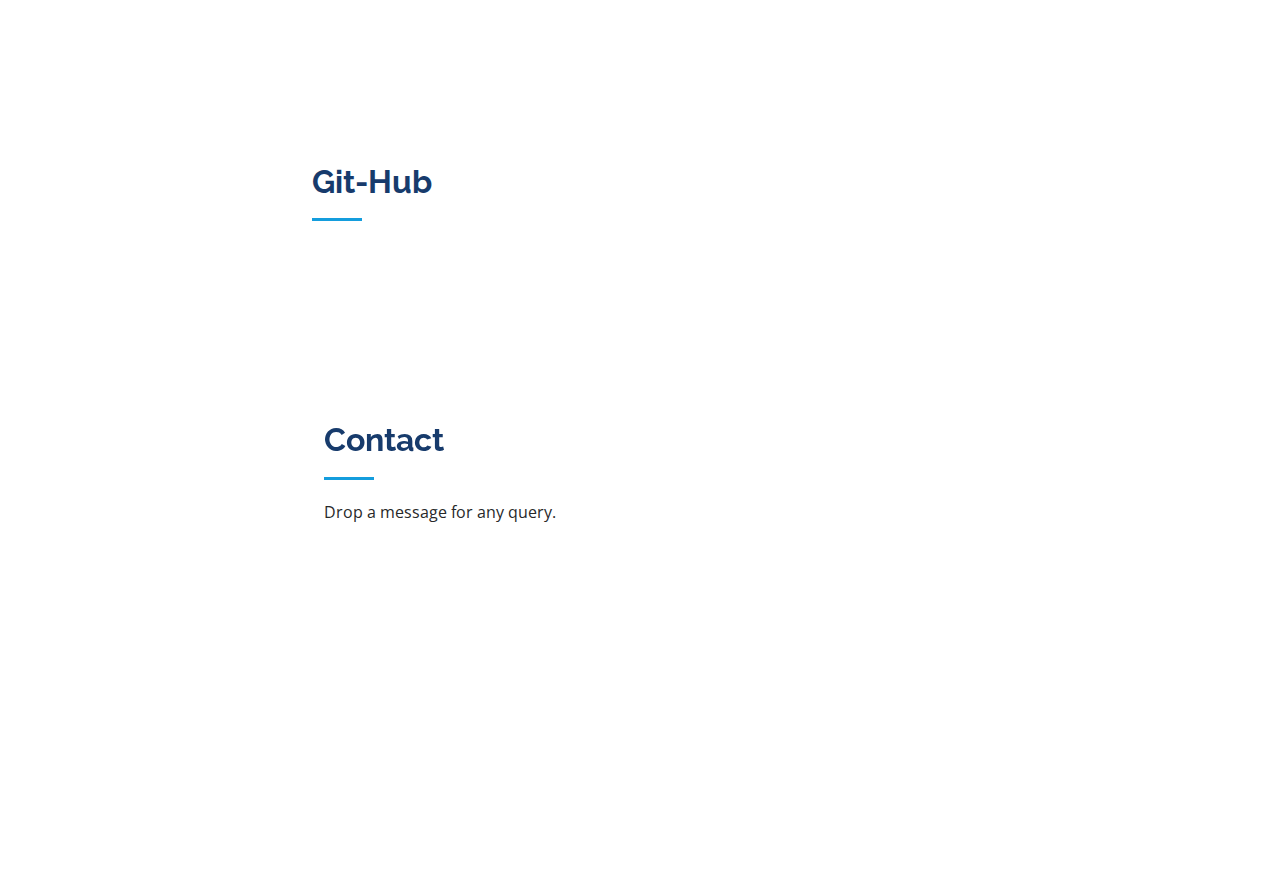
==== commit ebdabd76: "second commit" ====
--- a/index.html
+++ b/index.html
@@ -423,8 +423,8 @@
                               </div>
                               <div class="info">
                                   <dl>
-                                      <dt><h3 id="project">FLIP THE CARD GAME</h3></dt>
-                                      <dd>A simple game suding Javascript.</dd>
+                                      <dt><h3 id="project">Covid-Website</h3></dt>
+                                      <dd>A website to track the pandemic status.</dd>
                                   </dl>
                               </div>
                           </main>
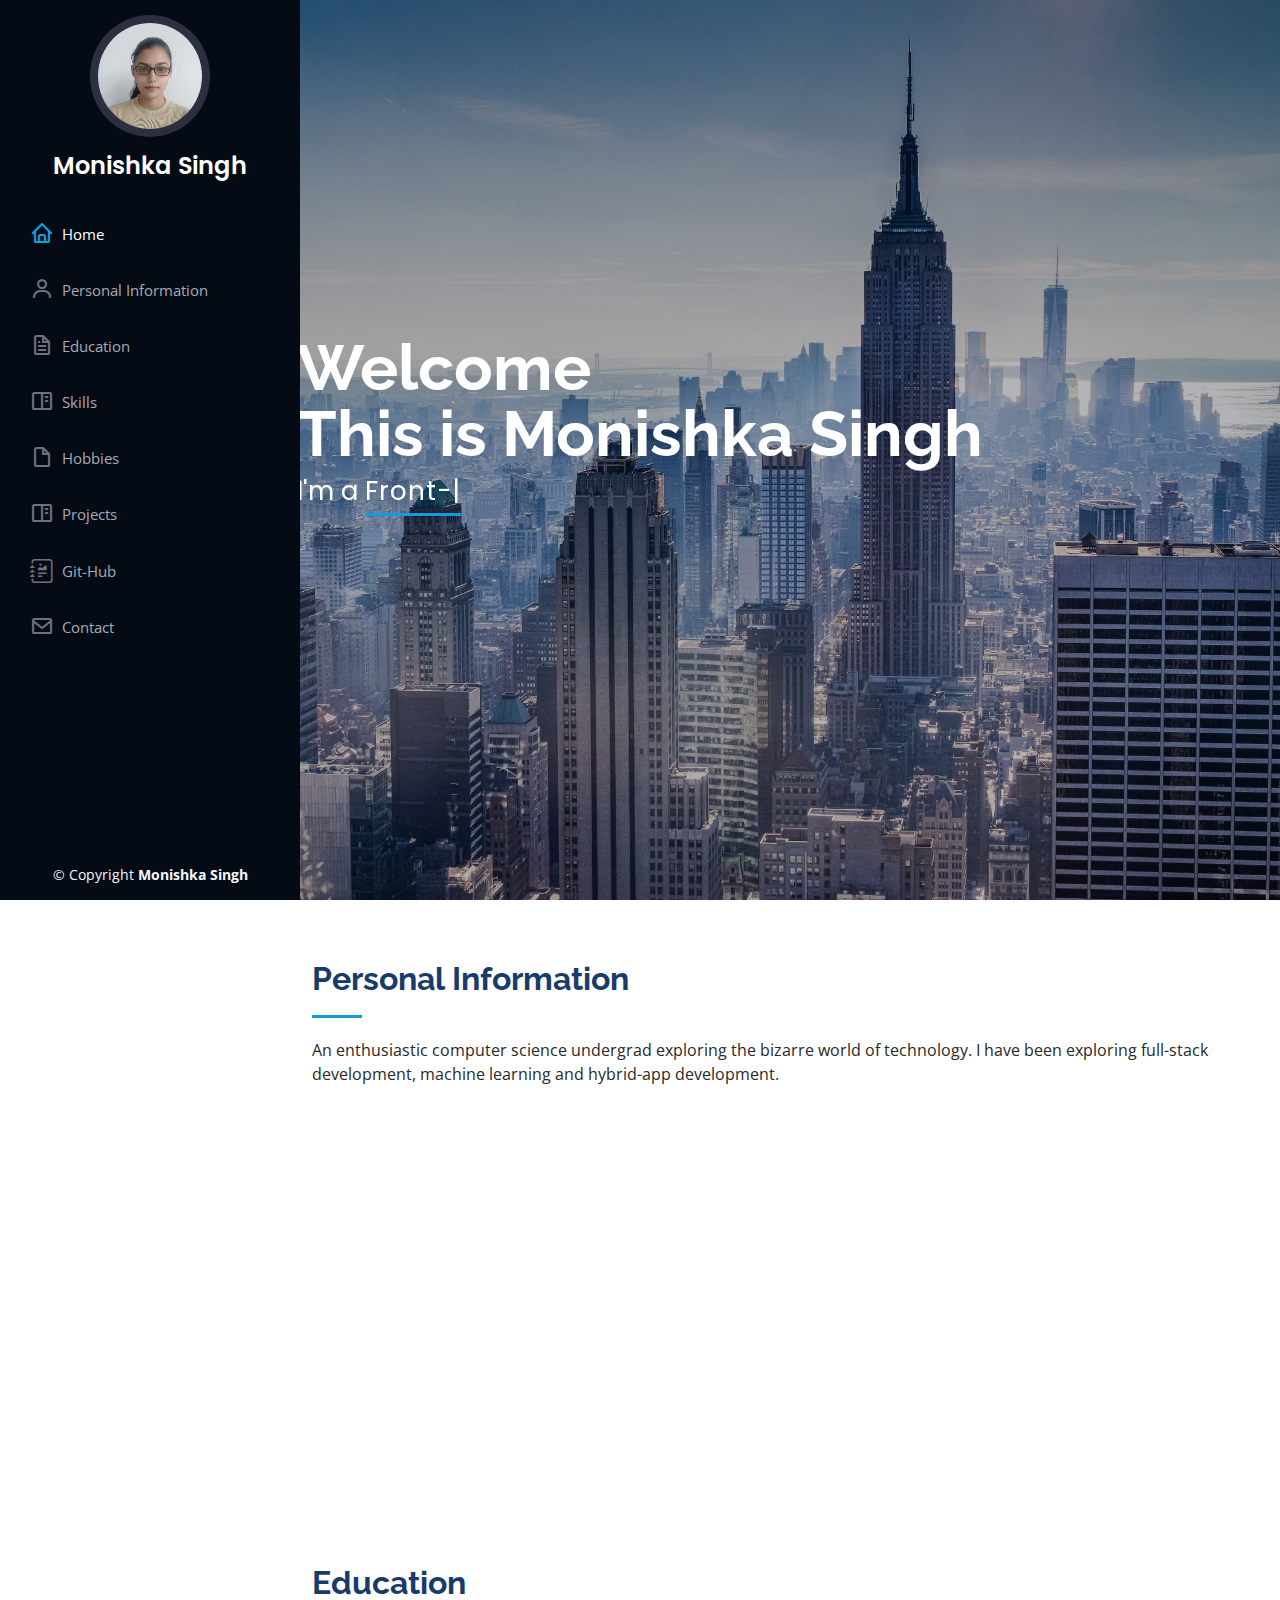
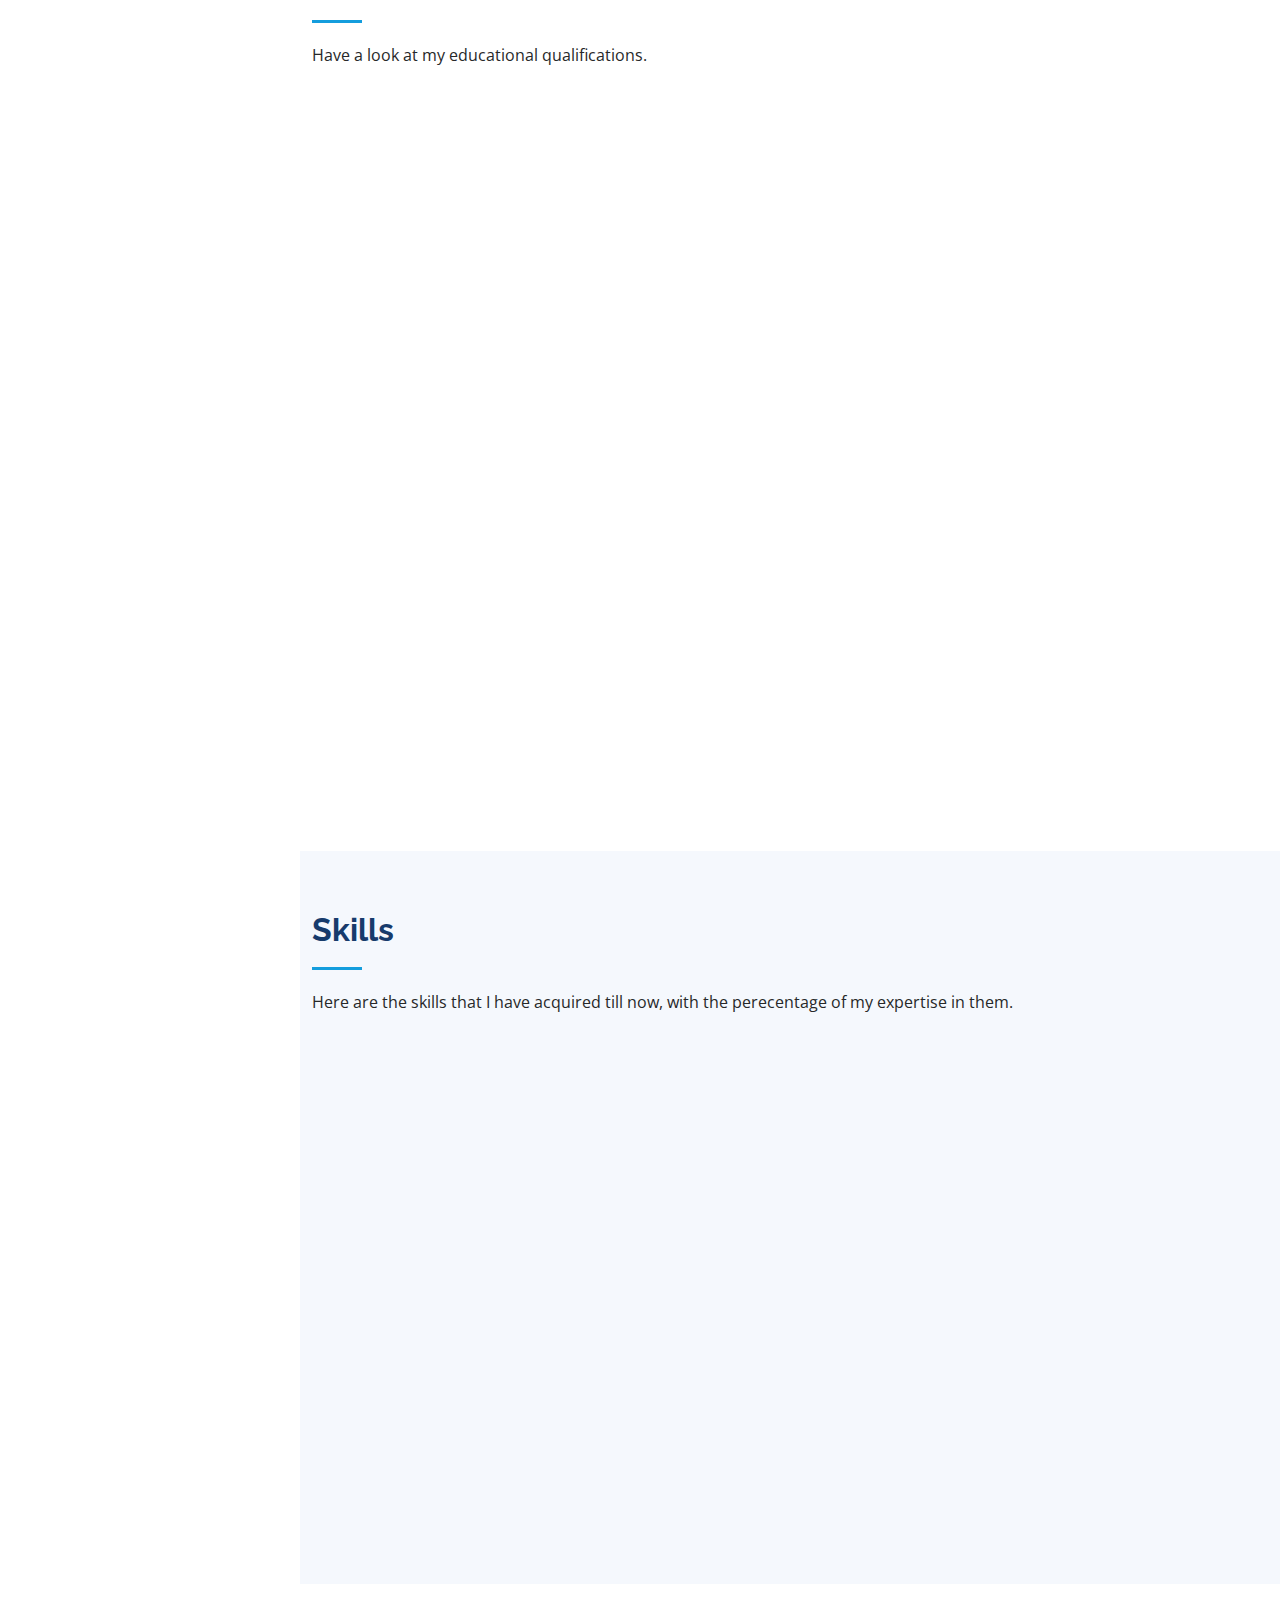
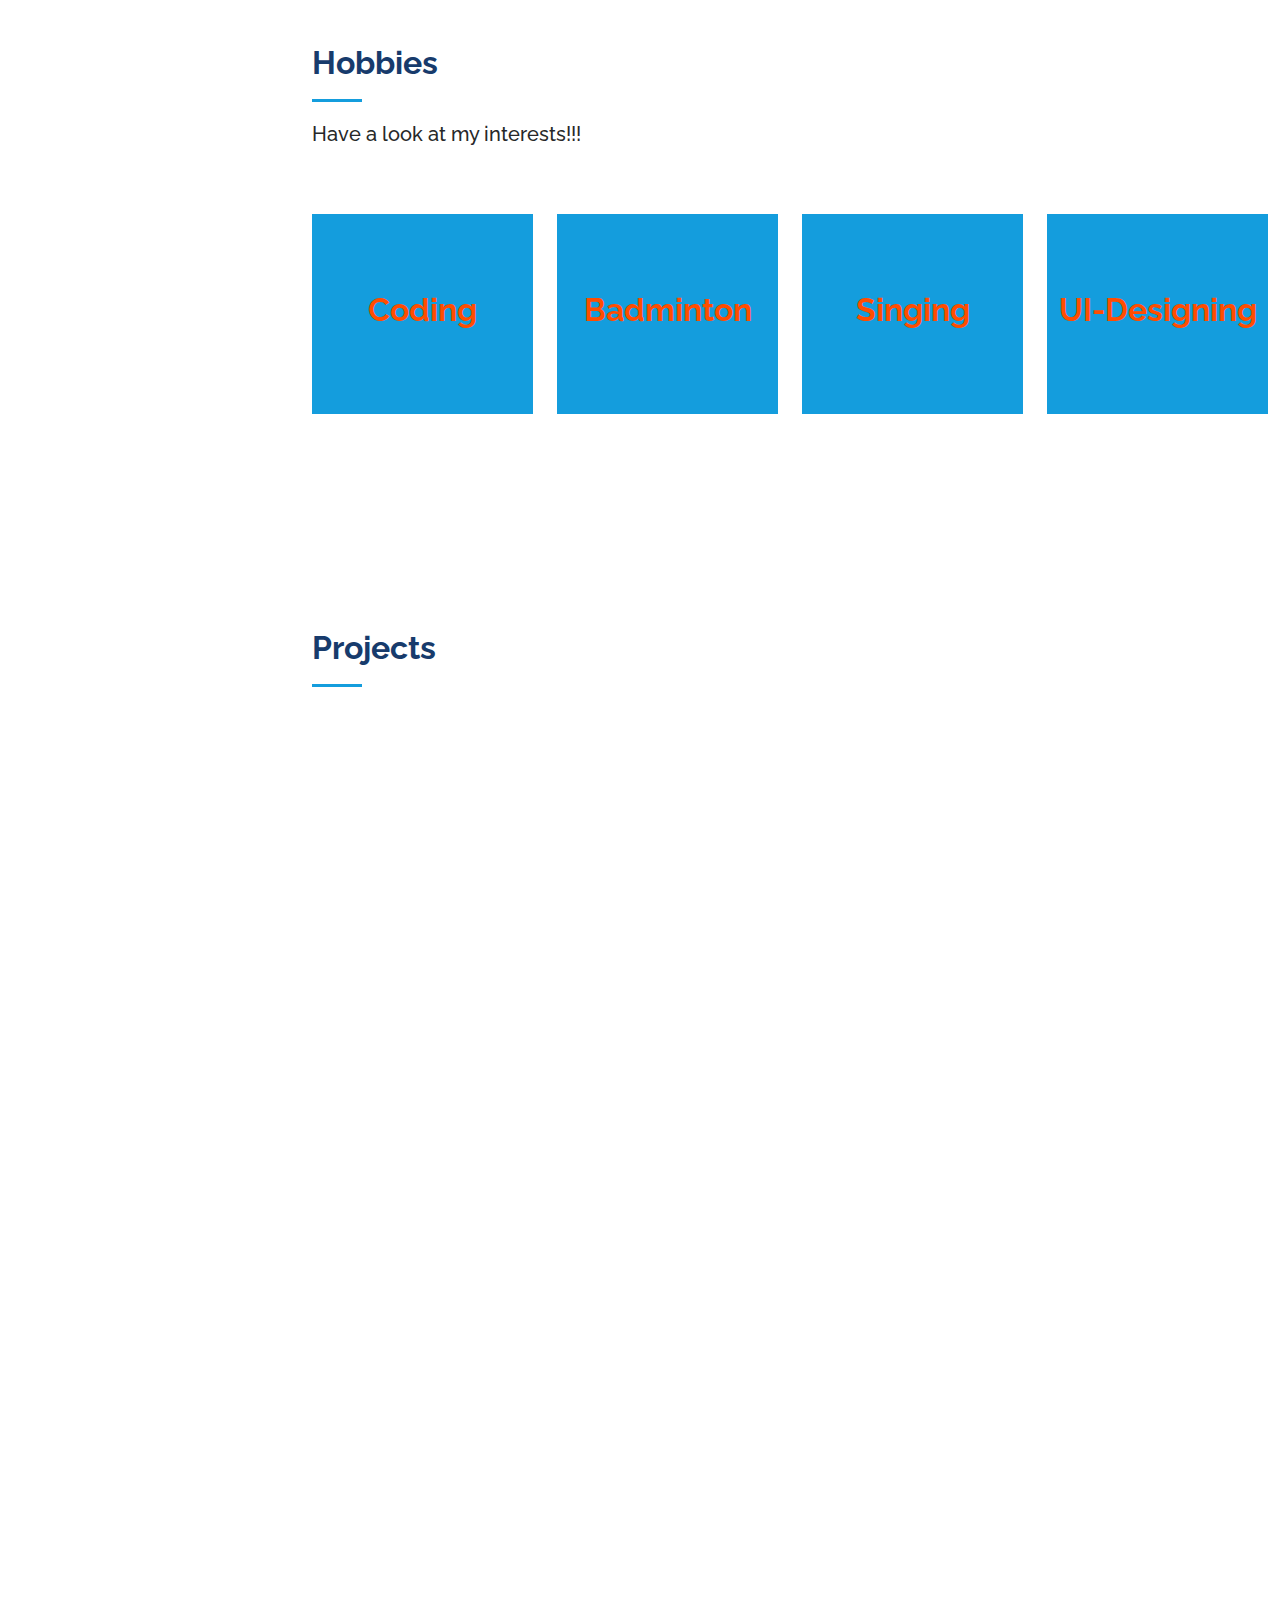
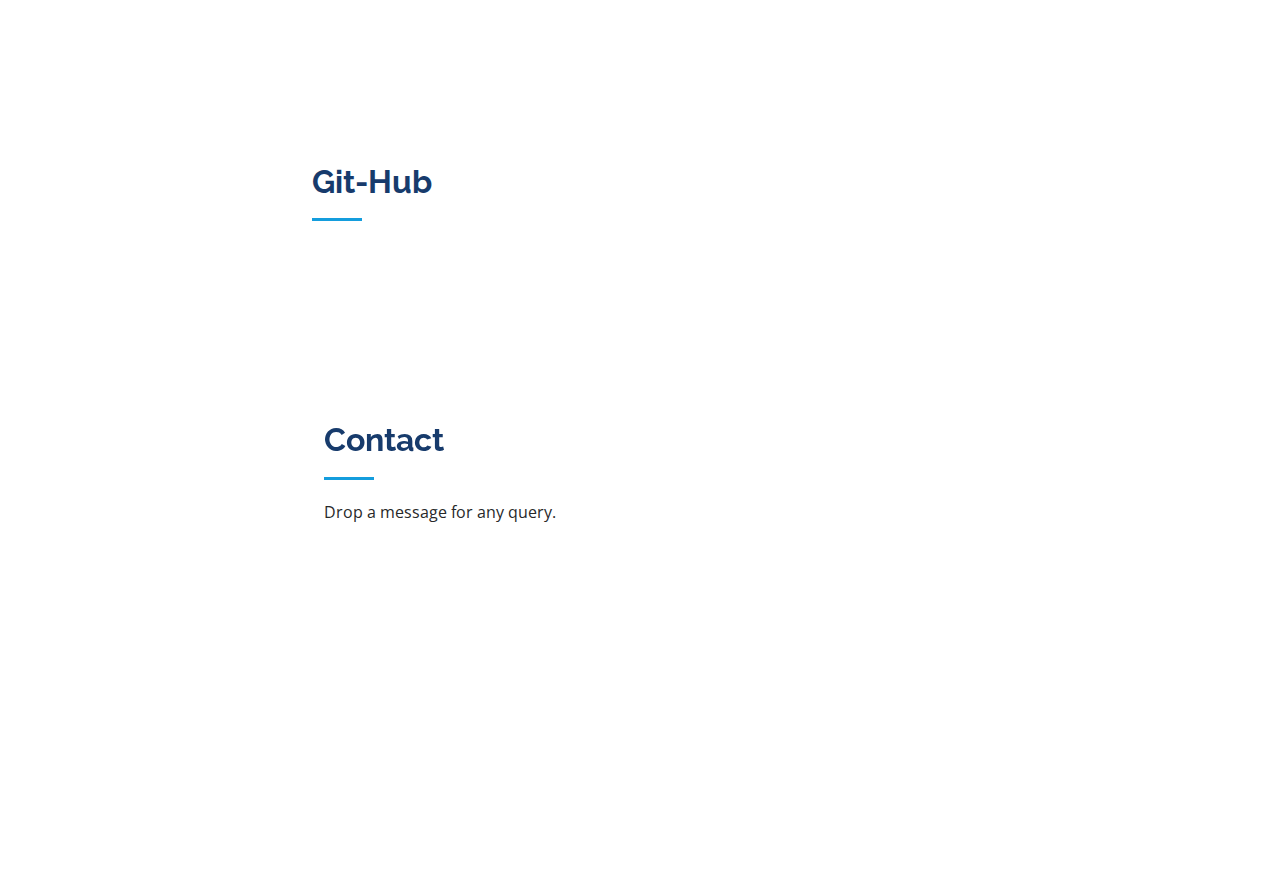
==== commit 95c54b2c: "first commit" ====
--- a/index.html
+++ b/index.html
@@ -363,7 +363,7 @@
                         </div>
                         <div class="info">
                             <dl>
-                                <dt><h3 id="project">COVID-API</h3></dt>
+                                <dt><h3 id="project">Covid API</h3></dt>
                                 <dd>Know about the daily status of pandemic with this API.</dd>
                             </dl>
                         </div>
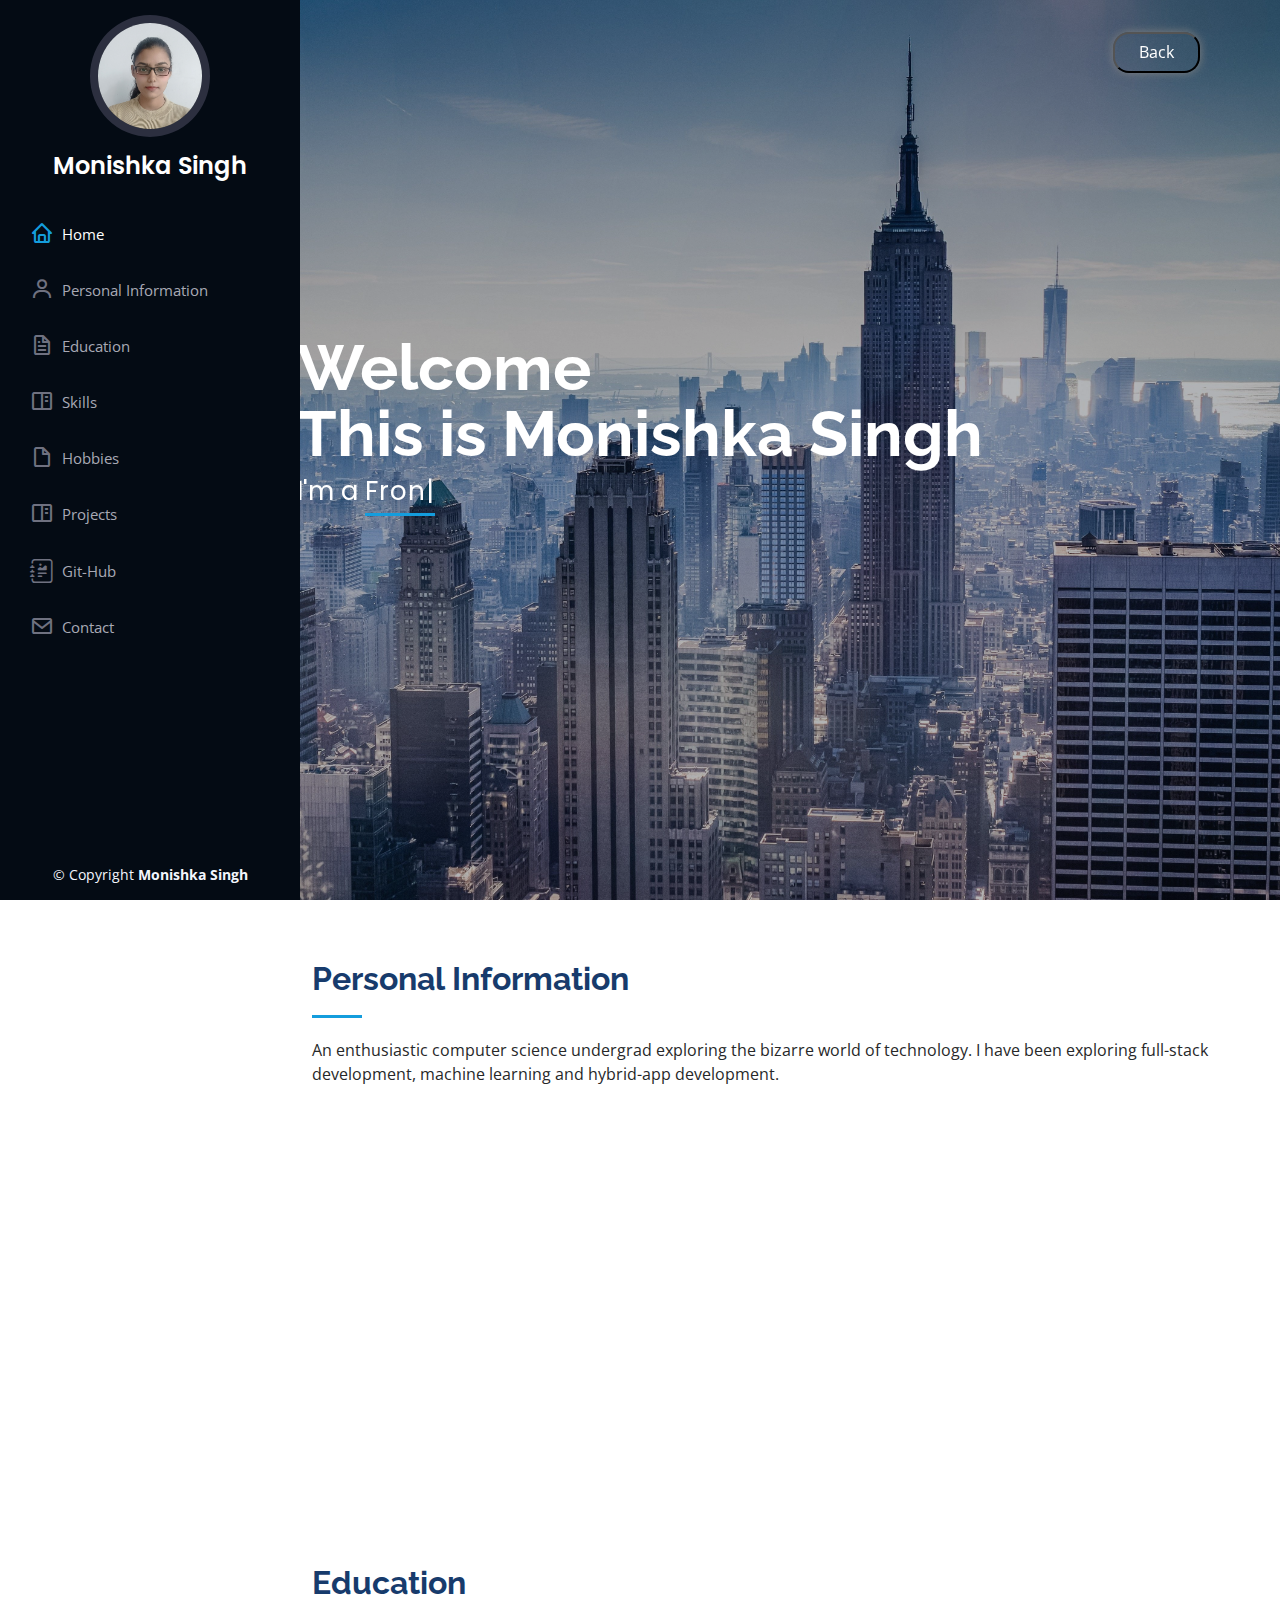
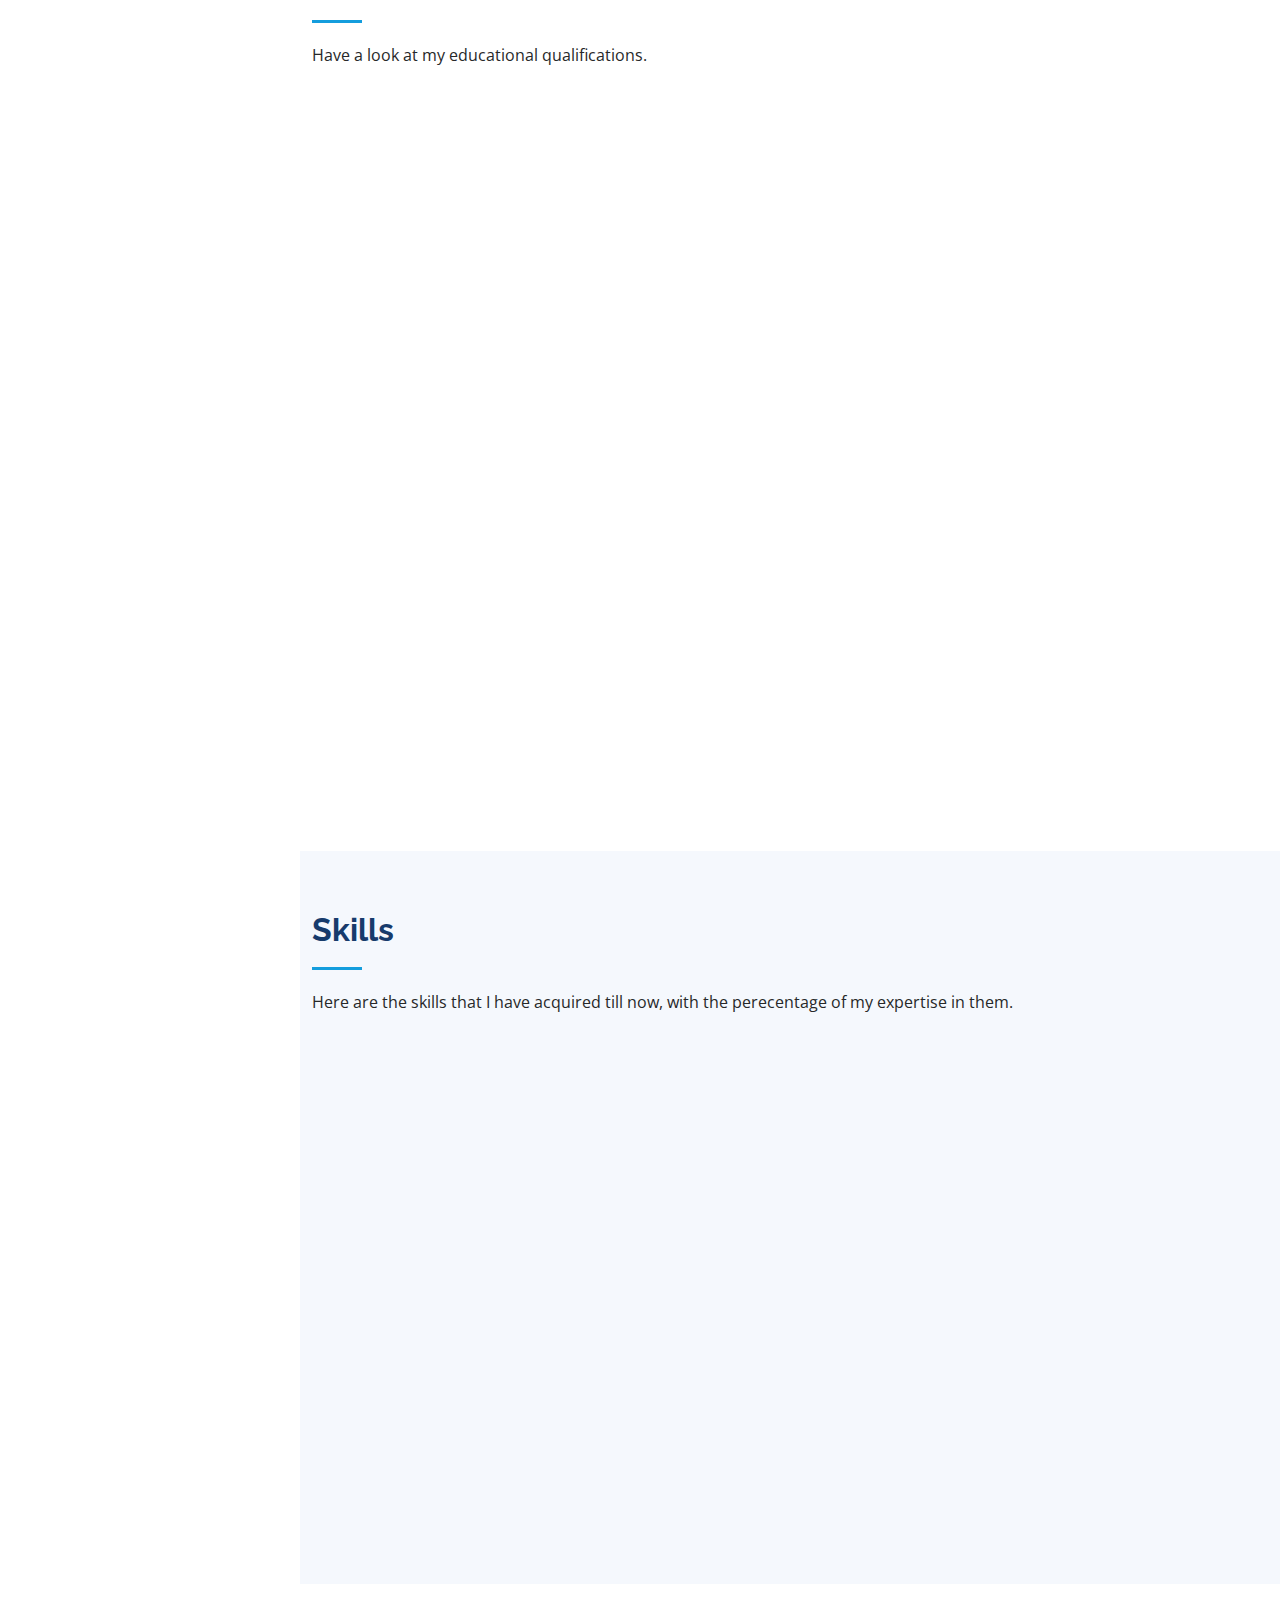
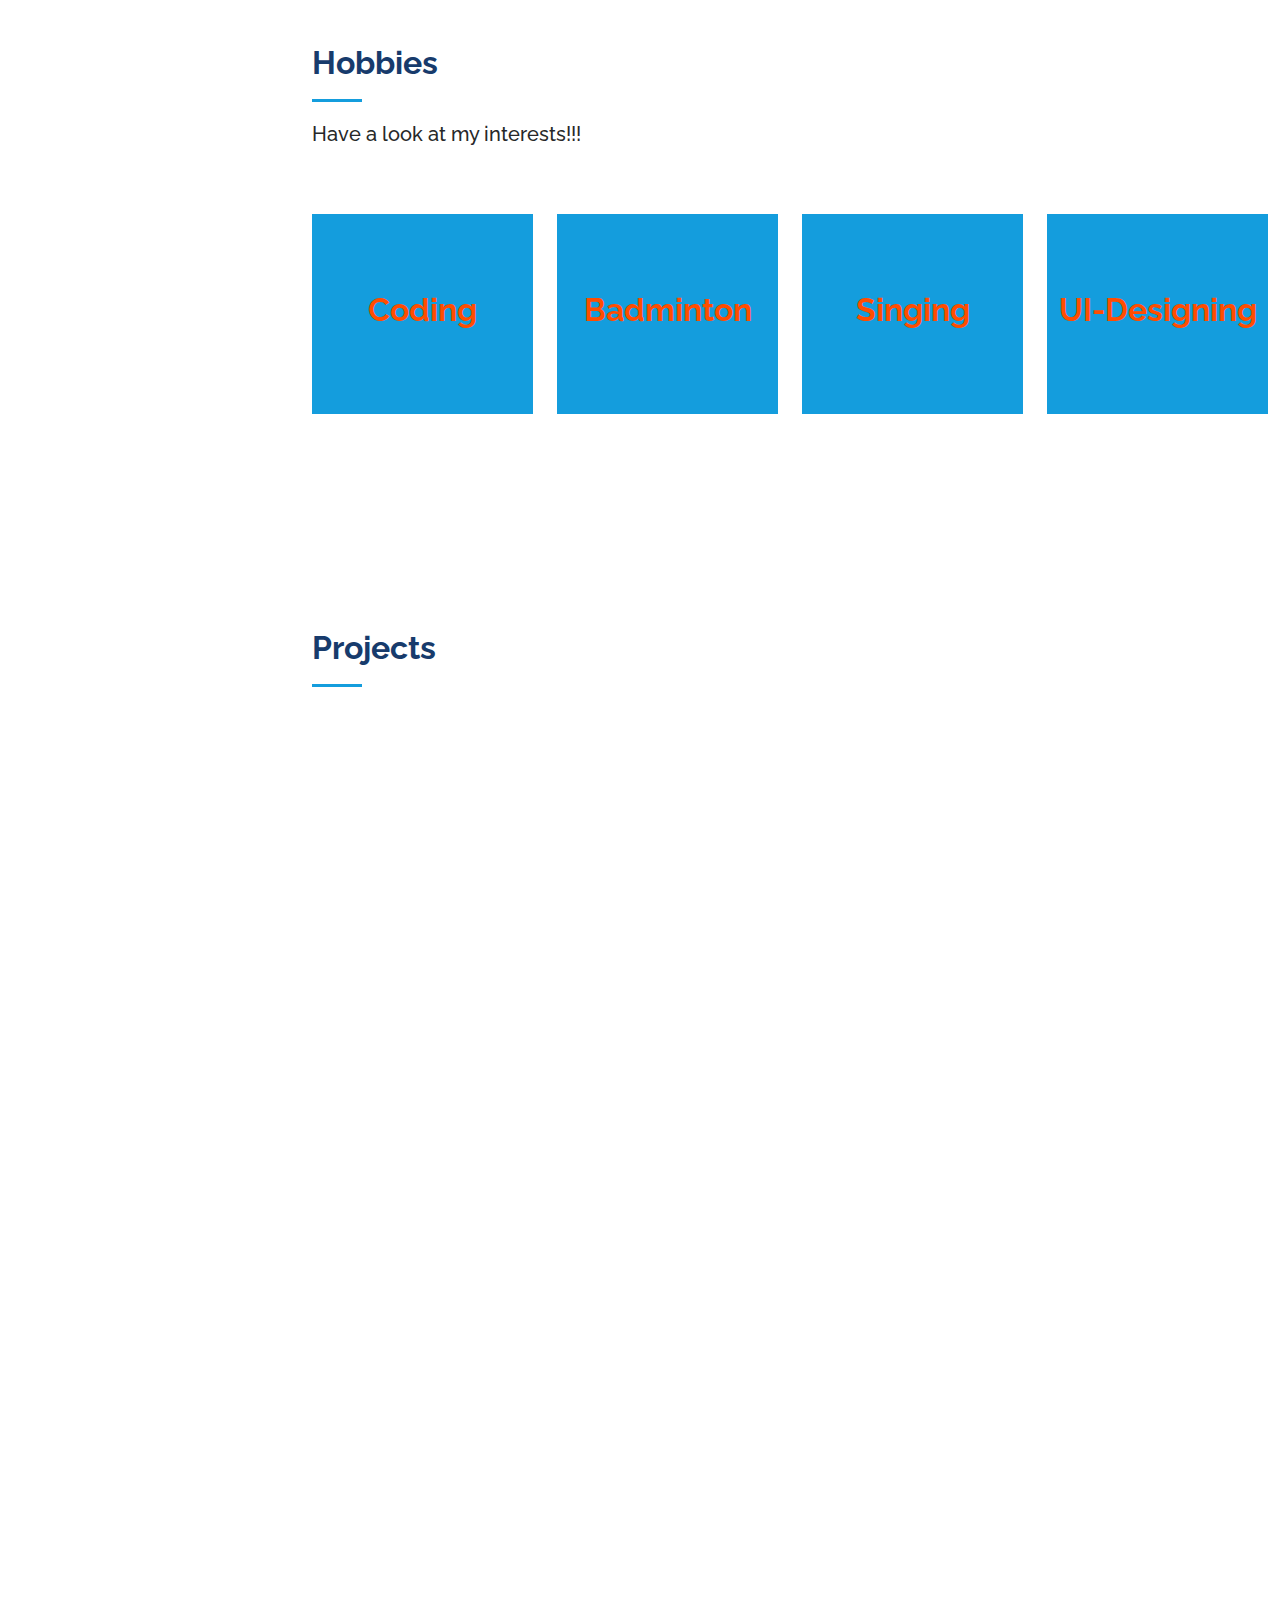
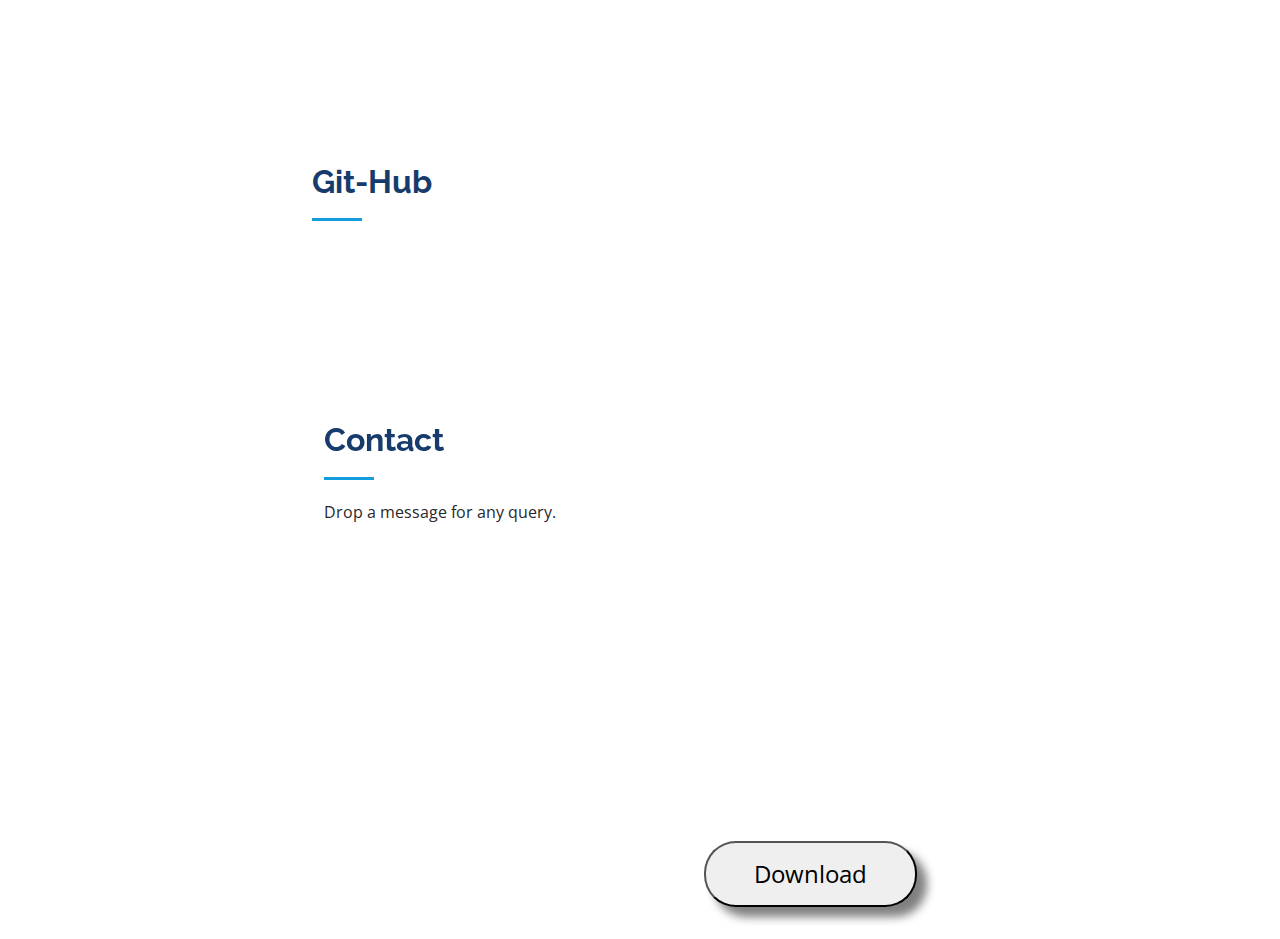
==== commit f0e9ec76: "third commit" ====
--- a/index.html
+++ b/index.html
@@ -23,6 +23,7 @@
   <link href="assets/vendor/boxicons/css/boxicons.min.css" rel="stylesheet">
   <link href="assets/vendor/glightbox/css/glightbox.min.css" rel="stylesheet">
   <link href="assets/vendor/swiper/swiper-bundle.min.css" rel="stylesheet">
+  <link rel="stylesheet" href="./style.css">
 
   <link
   rel="stylesheet"
@@ -37,7 +38,7 @@
 
 <body>
 
- 
+  <a href="../index.html"><button id="btnback">Back</button></a>
   <i class="bi bi-list mobile-nav-toggle d-xl-none"></i>
 
   <header id="header">
@@ -417,7 +418,7 @@
                   <div class="col-lg-4 col-md-6 icon-box" data-aos="fade-up" data-aos-delay="100"> 
                     
                     <section id="sec3">
-                      <a href="https://123moni-source.github.io/website/"  target="_blank">
+                      <a href="https://123moni-source.github.io/Website/"  target="_blank">
                           <main>
                               <div class="im"><img src="./assets/img/project.jpg" alt="List" height="70%" width="70%">
                               </div>
@@ -561,6 +562,7 @@
     </section><!-- End Contact Section -->
 
   </main><!-- End #main -->
+  <a href="https://bootstrapmade.com/iportfolio-bootstrap-portfolio-websites-template/"><button id="dnbtn">Download</button></a>
 
   <!-- ======= Footer ======= -->
   <footer id="footer">
--- a/style.css
+++ b/style.css
@@ -0,0 +1,16 @@
+#dnbtn{
+    padding: .8rem 3rem;
+    z-index: 3000;
+    font-size: 1.5rem;
+    position: relative;
+    left: 55%;
+    bottom: 2rem;
+    border-radius: 2rem;
+    box-shadow: 10px 10px 10px gray;
+    transition: .5s;
+}
+
+#dnbtn:hover{
+    transform: scale(1.05);
+    box-shadow: 15px 15px 15px gray;
+}--- a/assets/css/style.css
+++ b/assets/css/style.css
@@ -31,6 +31,24 @@
 h5,
 h6 {
   font-family: "Raleway", sans-serif;
+}
+
+
+#btnback{
+  padding: .4rem 1.5rem;
+  background: transparent;
+  border-radius: 1rem;
+  font-size: 1rem;
+  position: fixed;
+  right: 5rem;
+  top: 2rem;
+  z-index: 3000;
+  color: white;
+  box-shadow: 0 0 10px gray;
+}
+
+#btnback:hover{
+  transform: scale(1.05);
 }
 
 /*--------------------------------------------------------------
